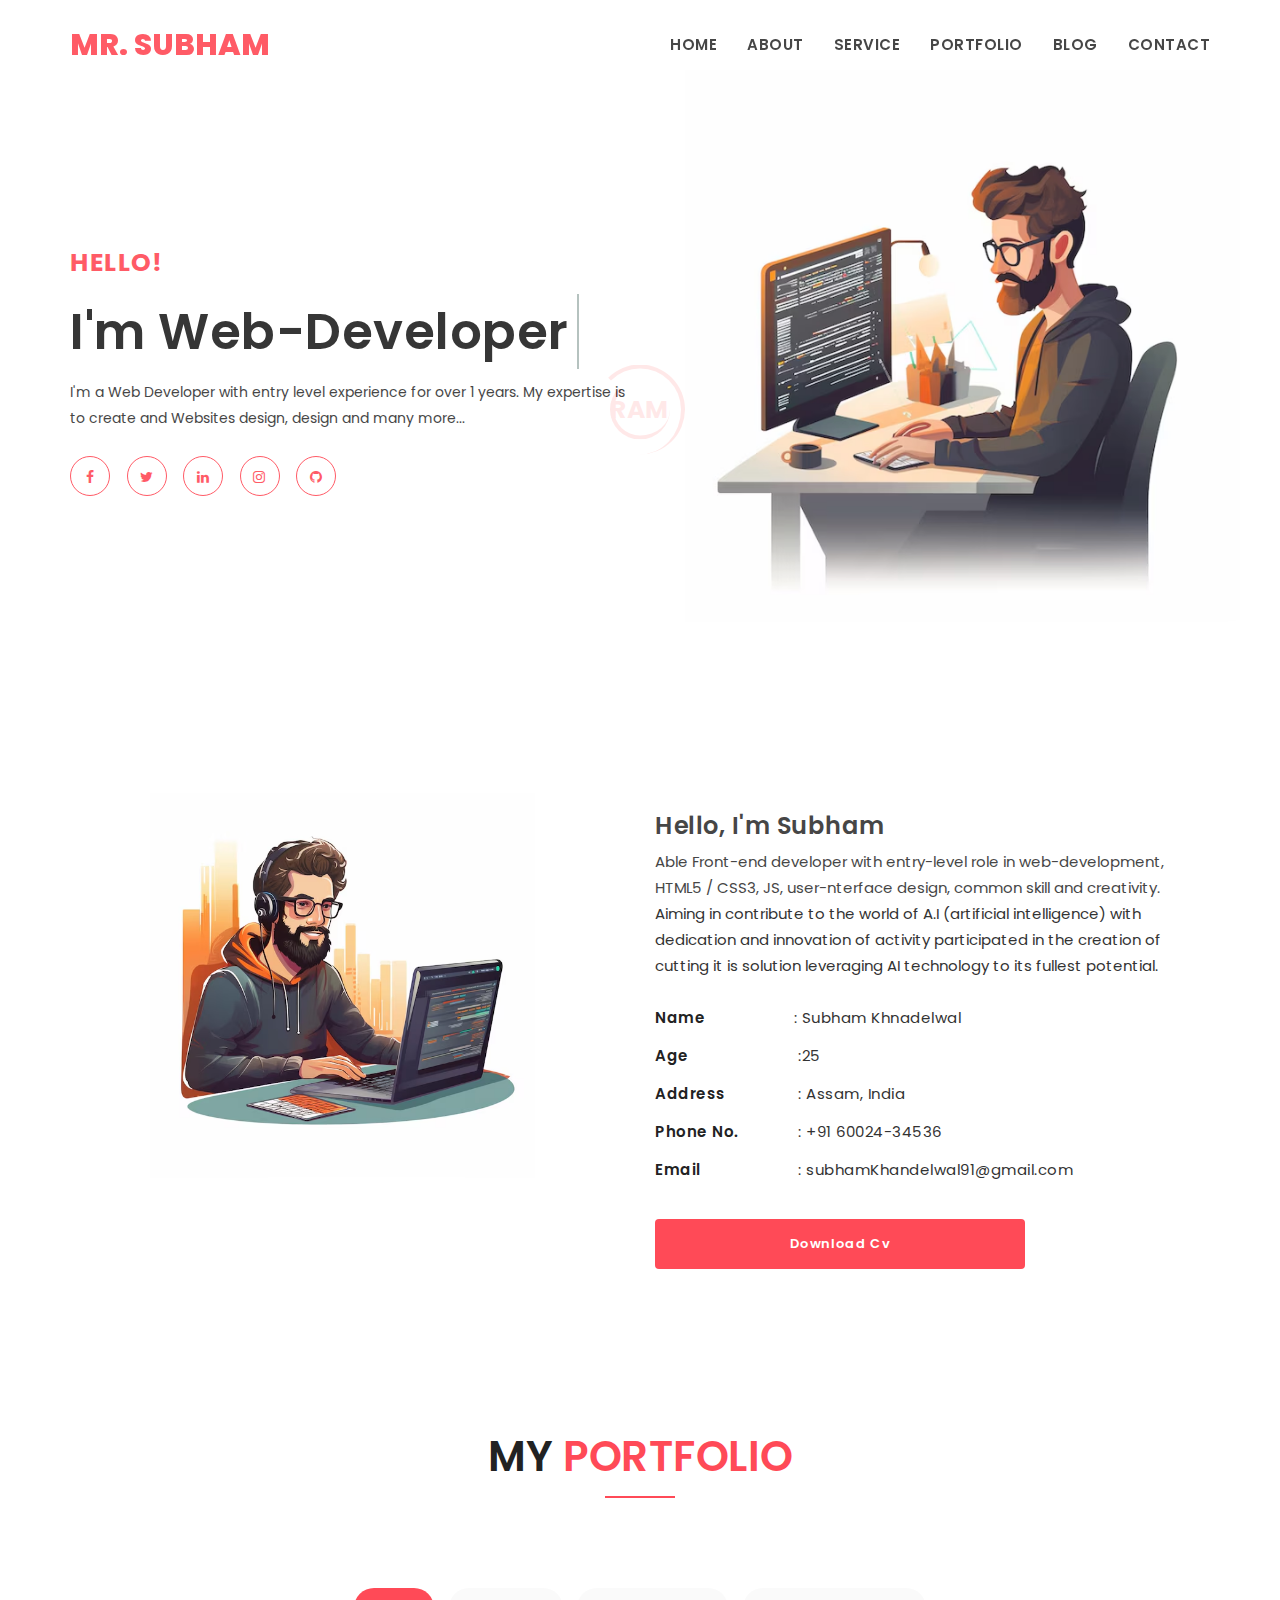
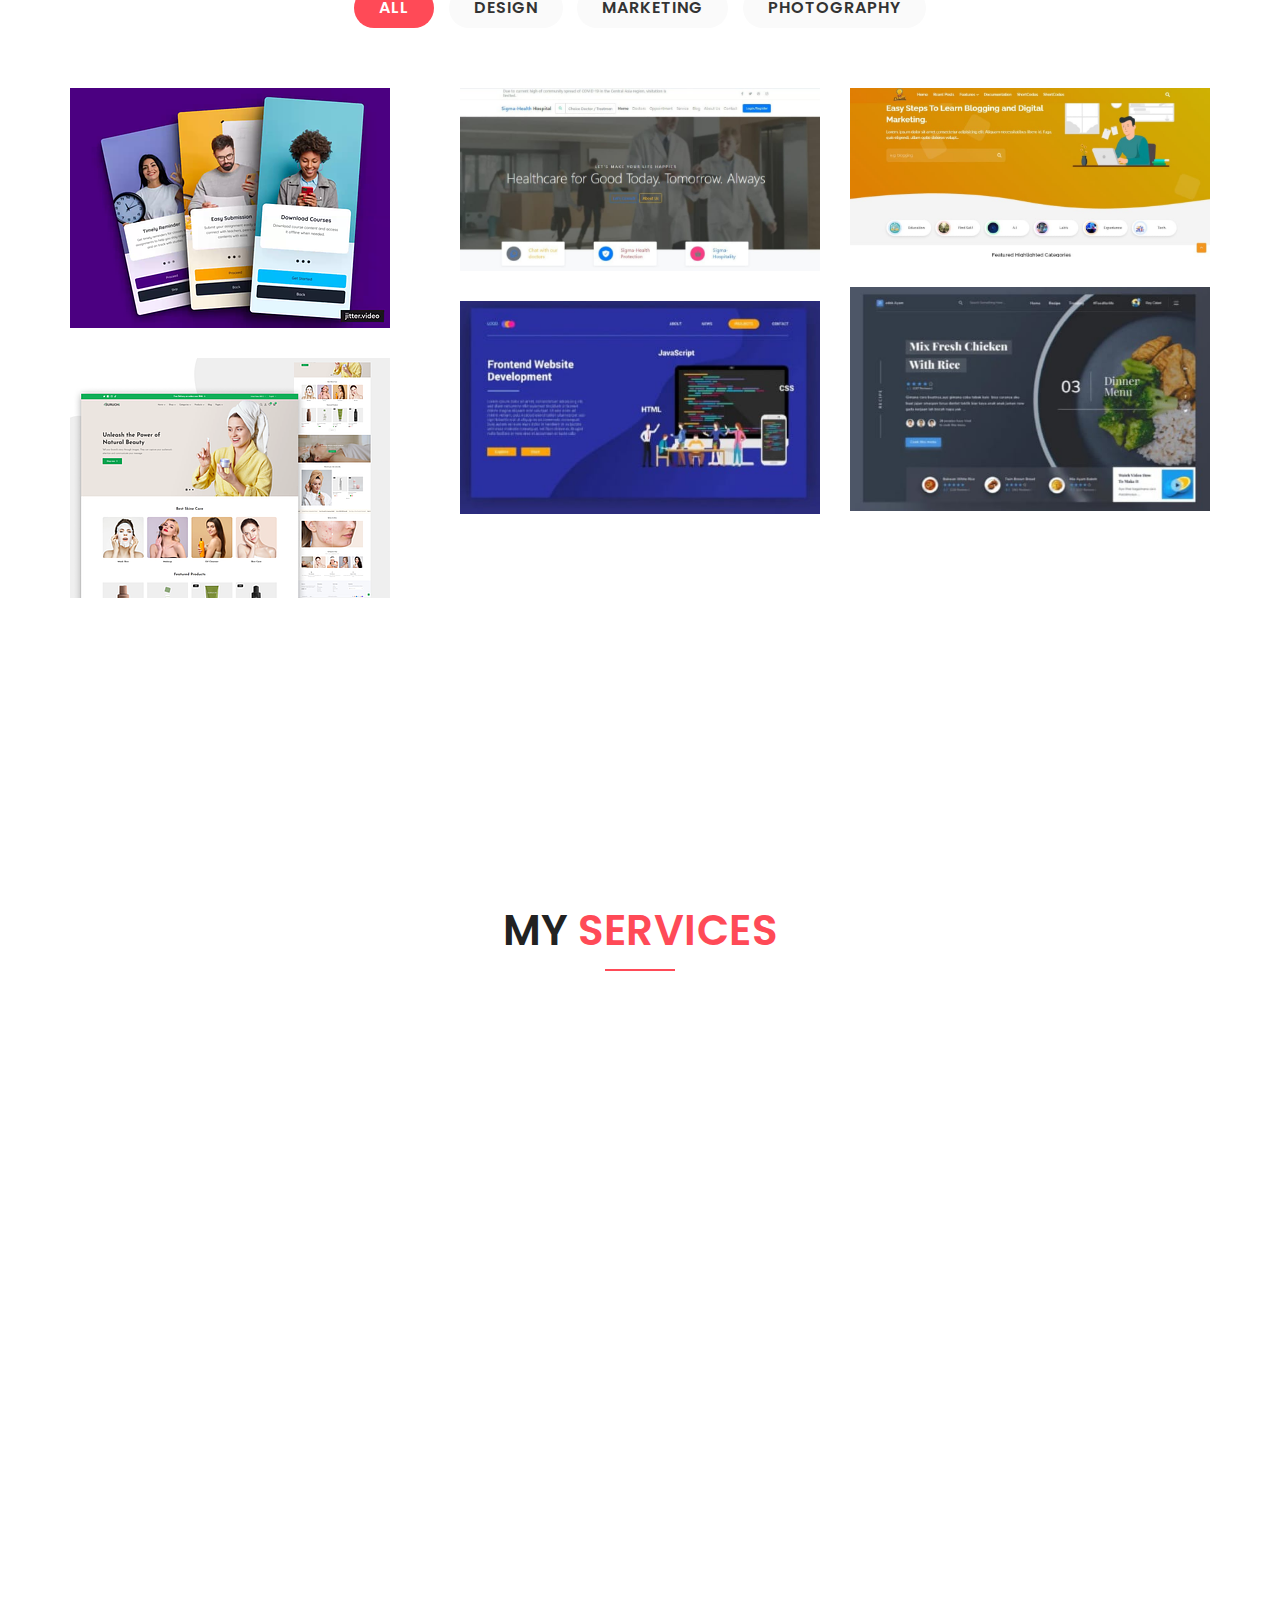
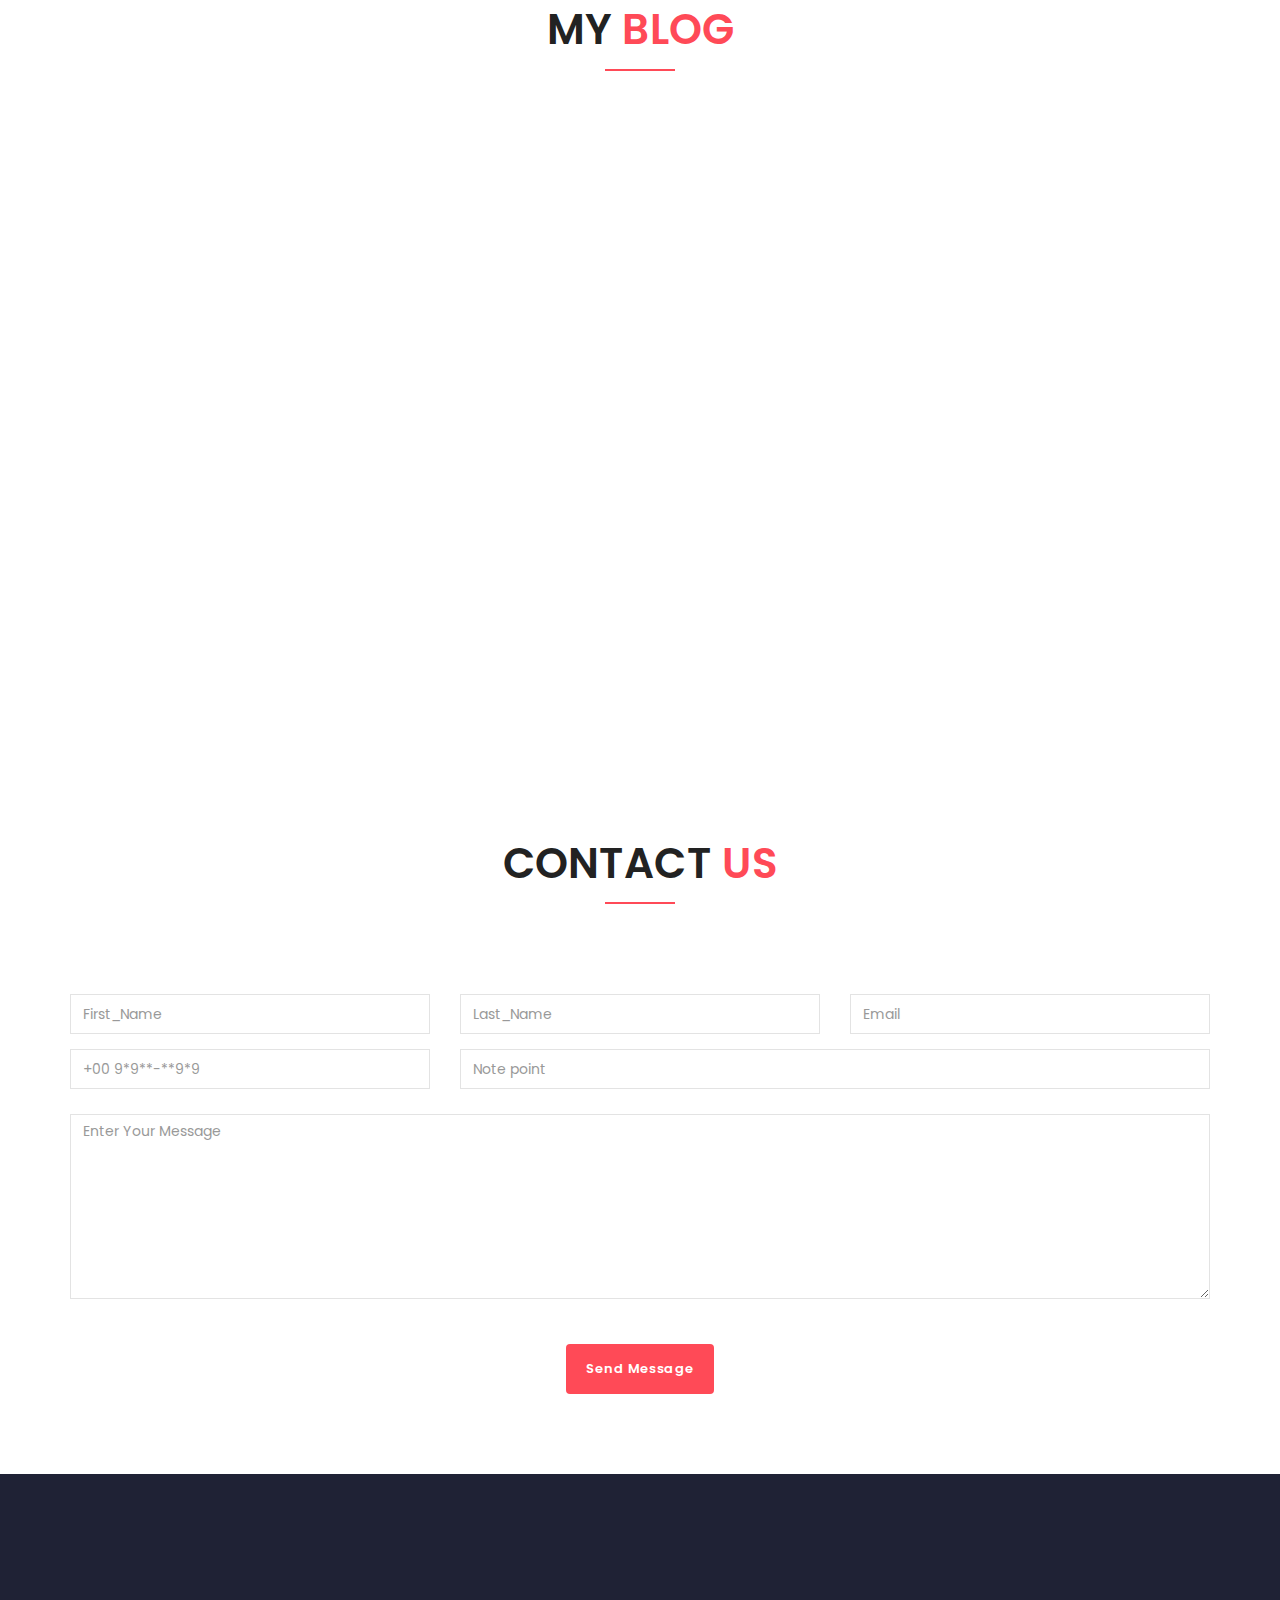
==== index.html @ bebcaac2 "Add files via upload" ====
<!doctype html>
<html lang="en-US">
	<head>
		<!-- 3mete -->
		<meta charset="UTF-8">
		<meta http-equiv="X-UA-Compatible" content="IE=edge">
		<meta name="viewport" content="width=device-width, initial-scale=1"> 
		<!-- The above 3 meta tags *must* come first in the head; any other head content must come *after* these tags -->

		<title>Subham Portfolio Source Code</title>
		<link href="https://fonts.googleapis.com/css?family=Poppins:300i,400,400i,500,600,700,800" rel="stylesheet">		
		<link href="fonts/font-awesome.min.css" rel="stylesheet"/>
		<link rel="icon" href="images/favicon.jpg"/>
		<link href="fonts/themify-icons.css" rel="stylesheet"/>
		<link href="fonts/etline.css" rel="stylesheet"/>
		<link href="css/plugins.css" rel="stylesheet"/>
		<link href="css/lightbox.min.css" rel="stylesheet"/>
		<link href="css/responsive.css" rel="stylesheet"/>
		<link href="css/style.css" rel="stylesheet"/>

		<!-- HTML5 shim and Respond.js IE8 support of HTML5 elements and media queries -->
		<!-- WARNING: Respond.js doesn't work if you view the page via file:// -->
		<!--[if lt IE 9]>
		  <script src="https://oss.maxcdn.com/html5shiv/3.7.2/html5shiv.min.js"></script>
		  <script src="https://oss.maxcdn.com/respond/1.4.2/respond.min.js"></script>
		<![endif]-->
	</head>
	<body data-spy="scroll" data-offset="80">

			<div class="preloader">
				<div class="loader">
					<div class="loader-outter"></div>
					<div class="loader-inner"></div>

					<span>RAM</span>
				</div>
			</div>

		<!-- Navigation Bar -->
			<div class="navbar navbar-default navbar-fixed-top menu-top navbar-brand">
				<!--  Container  -->
				<div class="container">
					<div class="logo">
						<a href="index.html" class="navbar-brand"><p>Mr. Subham</p></a>
						<div class="mobile-nav"></div>
					</div>
					
					<div id="navbar" class="main_menu">
						<ul class="nav navbar-nav navbar-right">
							<li><a href="#home">Home</a></li>
							<li><a href="#about">About</a></li>
							<li><a href="#service">Service</a></li>
							<li><a href="#portfolio">Portfolio</a></li>								
							<li><a href="#blog">Blog</a></li>													
							<li><a href="#contact">Contact</a></li>
						</ul>
					</div> 
				</div><!--- Close Container -->
			</div> 
		<!-- Close Navigation Bar -->			
		
		<!-- Banner Show -->
			<section id="home" class="gray_bg main_banner banner_bg">
				<div class="container">
					<div class="row">
						<div class="col-md-6 col-sm-12 col-xs-12">
							<div class="banner_content">
								<strong>Hello!</strong>
								<h1 class="cd-headline clip">
									<span class="fw_600">I'm</span>
									<span class="cd-words-wrapper">
										<b class="is-visible fw_300">Web-Developer</b>
										<b class="fw_300">Scripting & Coding</b>
										<b class="fw_300">Data-Entry Opertor</b>
									</span>
								</h1>
								<p>I'm a Web Developer with entry level experience for over 1 years. My expertise is to create and Websites design, design and many more...</p>
								<ul class="banner_social_link">					
									<li><a href="#"><i class="fa fa-facebook"></i></a></li>
									<li><a href="#"><i class="fa fa-twitter"></i></a></li>
									<li><a href="#"><i class="fa fa-linkedin"></i></a></li>		
									<li><a href="#"><i class="fa fa-instagram"></i></a></li>
									<li><a href="#"><i class="fa fa-github"></i></a></li>
								</ul>
							</div>
						</div>
						<div class="col-md-6 col-sm-12 col-xs-12">
							<div class="banner-images  wow fadeInLeft z">
								<img src="images/maniam11.avif" alt=""/><video src=""></video>
							</div>
						</div>						
					</div>
				</div>
			</section>
		<!-- Close Banner Show -->
		
		<!-- START ABOUT -->
			<section id="about" class="gray_bg section_padding">
				<div class="container">
					<div class="single_about">
						<div class="row">
							<div class="col-md-6 col-sm-6 col-xs-12">
								<div class="about_image wow fadeInLeft">
									<img src="images/maniam12.avif" alt="about-image" />
								</div>
							</div>
							
							<div class="col-md-6 col-sm-6 col-xs-12">
								<div class="about_content_area wow fadeInRight">
									<h3>Hello, I'm Subham</h3>					
									<p>Able Front-end developer with entry-level role in web-development, HTML5 / CSS3, JS, user-nterface design, common
										skill and creativity. Aiming in contribute to the world of A.I (artificial intelligence) with dedication and innovation of activity
										participated in the creation of cutting it is solution leveraging AI technology to its fullest potential.</p>
									<div class="about_details">
										<div class="row">
											<div class="col-md-12">
												<div class="ct_about">
													<span> Name </span>: Subham Khnadelwal											   
												</div>
											</div>
											
											<div class="col-md-12">
												<div class="ct_about">
												   <span> Age </span>
												   :25
												</div>
											</div>
											
											<div class="col-md-12">
												<div class="ct_about">
												   <span> Address</span>
												   : Assam, India
												</div>
											</div>
											
											<div class="col-md-12">
												<div class="ct_about">
												   <span> Phone no.</span>
												   : +91 60024-34536
												</div>
											</div>
											
											<div class="col-md-12">
												<div class="ct_about">
												   <span> Email </span>
												   : subhamKhandelwal91@gmail.com
												</div>
											</div>
										</div>
									</div>
									
									<a href="images/subham11.pdf" class="btn btn-outline-warning text-center main_btn fadeInRight col-md-8">Download Cv</a>
								</div>
							</div>
						</div>
					</div>
				</div>
			</section>
		<!-- Closed About -->
				<!-- Portfolio -->
				<section id="portfolio" class="gray_bg section_padding">
					<div class="container">	
						<div class="col-md-12 col-sm-12-col-xs-12">
							<div class="section_heading text-center">
								<h2>My <span>Portfolio</span></h2>						
								<div class="sm_border"></div>
							</div>	
						</div>
						
						<div class="row">
							<div class="work_filter text-center">
								<ul>
									<li class="active" data-filter="*">All</li>
									<li data-filter=".design">Design</li>
									<li data-filter=".marketing">Marketing</li>
									<li data-filter=".Photography">Photography</li>
								</ul>
							</div>
							
							<div class="work_content_area">
								<div class="col-md-4 col-sm-6 col-xs-12">
									<div class="item-img">
										<img src="images/image_b11.png" alt="" />
										<div class="item-img-overlay">
											<div class="overlay-info full-width">
												<h5>Gallery Item</h5>
												<p>Category</p>											
												<a href="images/image_b11.png" data-lightbox="images">
													<span class="icon"><i class="ti-arrow-right"></i></span>
												</a>
											</div>
										</div>
									</div>
								</div>
								<div class="col-md-4 col-sm-6 col-xs-12 element-item marketing">
									<div class="item-img">
										<img src="images/image_hospp12.jpeg" alt="" />
										<div class="item-img-overlay">
											<div class="overlay-info full-width">
												<h5>Gallery Item</h5>
												<p>Category</p>											
												<a href="images/image_hospp12.jpeg" data-lightbox="images">
													<span class="icon"><i class="ti-arrow-right"></i></span>
												</a>
											</div>
										</div>
									</div>
								</div>
								<div class="col-md-4 col-sm-6 col-xs-12 element-item Photography design marketing">
									<div class="item-img">
										<img src="images/image_blog13.jpeg" alt="" />
										<div class="item-img-overlay">
											<div class="overlay-info full-width">
												<h5>Gallery Item</h5>
												<p>Category</p>											
												<a href="images/image_blog13.jpeg" data-lightbox="images">
													<span class="icon"><i class="ti-arrow-right"></i></span>
												</a>
											</div>
										</div>
									</div>
								</div>
								<div class="col-md-4 col-sm-6 col-xs-12 element-item marketing Design ">
									<div class="item-img">
										<img src="images/image_desgin14.jpeg" alt="" />
										<div class="item-img-overlay">
											<div class="overlay-info full-width">
												<h5>Gallery Item</h5>
												<p>Category</p>											
												<a href="images/image_desgin14.jpeg" data-lightbox="images">
													<span class="icon"><i class="ti-arrow-right"></i></span>
												</a>
											</div>
										</div>
									</div>
								</div>
								<div class="col-md-4 col-sm-6 col-xs-12 element-item Photography">
									<div class="item-img">
										<img src="images/image_Desgin15.jpeg" alt="" />
										<div class="item-img-overlay">
											<div class="overlay-info full-width">
												<h5>Gallery Item</h5>
												<p>Category</p>											
												<a href="images/image_Desgin15.jpeg" data-lightbox="images">
													<span class="icon"><i class="ti-arrow-right"></i></span>
												</a>
											</div>
										</div>
									</div>
								</div>
								<div class="col-md-4 col-sm-6 col-xs-12 element-item design marketing">
									<div class="item-img">
										<img src="images/image_b16.png" alt="" />
										<div class="item-img-overlay">
											<div class="overlay-info full-width">
												<h5>Gallery Item</h5>
												<p>Category</p>											
												<a href="images/image_b16.png" data-lightbox="images">
													<span class="icon"><i class="ti-arrow-right"></i></span>
												</a>
											</div>
										</div>
									</div>
								</div>
							</div>						
						</div>
					</div>			
				</section>
			<!-- Closed Portfolio -->
			
		<!-- Counter -->
		<section id="counter_area" class="gray_bg">
			<div class="container">
				<div class="row text-center">
				
					<div class="col-md-3 col-sm-6 col-xs-12">
						<div class="single_counter wow fadeInLeft">							    
							<h3><span class="counter">7</span>+</h3>
							<h5>Successul Projects</h5>
						</div>
					</div> 
					
					<div class="col-md-3 col-sm-6 col-xs-12">
						<div class="single_counter wow fadeInLeft">								
							<h3><span class="counter">50</span>+</h3>
							<h5>Happy Clients</h5>
						</div>
					</div>
					
					<div class="col-md-3 col-sm-6 col-xs-12">
						<div class="single_counter wow fadeInRight">							   
							<h3><span class="counter">10</span>+</h3>
							<h5>Awards Received </h5>
						</div>
					</div> 
					
					<div class="col-md-3 col-sm-6 col-xs-12">
						<div class="single_counter wow fadeInRight">							    
							<h3><span class="counter">125</span>+</h3>
							<h5>Customer</h5>
						</div>
					</div>
				</div>
			</div>
		</section>
	<!-- Counter -->
	
	<!-- Service -->
	<section id="service" class="gray_bg section_padding">
		<div class="container">
			<div class="col-md-12 col-sm-12-col-xs-12">
				<div class="section_heading text-center">
					<h2>My <span>Services</span></h2>							
					<div class="sm_border"></div>
				</div>	
			</div>
			
			<div class="row text-center">
				<div class="col-md-4 col-sm-6 col-xs-12">
					<div class="single-service wow fadeInDown">
						<i class="fa fa-github"></i>
						<h4>Frontend Web-Development</h4>
						<P> "Consisting side of the site can be experienced by all users Interfaces and includes the applications that form the foundation of the experience,
							 such as HTML, JavaScript, and CSS."</P>
					</div>
				</div> <!-- End Col -->

				<div class="col-md-4 col-sm-6 col-xs-12">
					<div class="single-service wow fadeInDown">
						<i class="fa fa-codepen"></i>
						<h4>Data-Entry Operator</h4>
						<P>Responsibilities include collecting and entering data into databases virtually and maintaining accurate records of valuable company information.
						</P>
					</div>
				</div> <!-- End Col -->

				<div class="col-md-4 col-sm-6 col-xs-12">
					<div class="single-service wow fadeInUp">
						<i class="fa fa-file-video-o"></i>
						<h4>Logo & 3D Design</h4>
						<P>Transforming text into desgins, pattern, engaging videos with seamless transitions and captivating visuals text, bringing stories to bussiness by logo & 3D logo's.</P>
					</div>
				</div> <!-- End Col -->

			</div>
		</div>
	</section>
<!-- Close service -->

	<!-- Blog -->
		<section id="blog" class="gray_bg section_padding">
			<div class="container">
				<div class="row">
					<div class="col-md-12 col-sm-12-col-xs-12">
						<div class="section_heading text-center">
							<h2>My <span>Blog</span></h2>							
							<div class="sm_border"></div>
						</div>	
					</div>	
					
					<div class="blog_slide_area">
						<div class="col-md-4 col-sm-6 col-xs-12">
							<div class="single_blog wow fadeInLeft">
								<div class="blog-thumb">
									<div class="blog-image">
									   <a href="#"><img src="images/blog21.png" class="img-responsive" alt=""></a>
									</div>
									<div class="blog-info">
										<a href="https://devbytesbybytes.blogspot.com/2024/06/unity-in-diversity-life-in-joint-family.html"><h4>Unity in Diversity</h4></a>
										<small><span>Mr. S.Khnadelwal</span></small>
										<small><i class="fa fa-clock-o"></i>June 30, 2024</small>
										<span> Design</span>																																
										<p>"Unlocking the Secrets of Effective Web Branding: Strategies to Establish Your Digital Identity"</p>
										<a href="#" class="btn btn-outline-warning">Read More</a>
									</div>
								</div>
							</div>
						</div>
		
						<div class="col-md-4 col-sm-6 col-xs-12">
							<div class="single_blog wow fadeInUp">
								<div class="blog-thumb">
									<div class="blog-image">
									   <a href="#"><img src="images/blog22.jpg" class="img-responsive" alt=""></a>
									</div>
									<div class="blog-info">
										<a href="#"><h4>Self-Discipline</h4></a>
										<small><span>Mr. S.Khnadelwal</span></small>
										<small><i class="fa fa-clock-o"></i>July 31, 2024</small>
										<span> Design</span>																																	
										<p>"Capturing Moments: The Art and Science of Photography in virtual Storytelling"</p>
										<a href="#" class="btn blog_btn">Read More</a>
									</div>
								</div>
							</div>
						</div>
						
						<div class="col-md-4 col-sm-6 col-xs-12">
							<div class="single_blog wow fadeInRight">
								<div class="blog-thumb">
									<div class="blog-image">
									   <a href="#"><img src="images/blog23.png" class="img-responsive" alt=""></a>
									</div>
									<div class="blog-info">
										<a href="#"><h4>Make Your Website</h4></a>
										<small><span>Mr. S.Khnadelwal</span></small>
										<small><i class="fa fa-clock-o"></i>August 04, 2024</small>
										<span>| Design</span>																																
										<p>"Designing for Impact: Elevating User Experience Through Intuitive user Interfaces and Engaging Content"</p>
										<a href="#" class="btn blog_btn">Read More</a>
									</div>
								</div>
							</div>
						</div>	
					</div>
				</div>
			</div>
		</section>
	<!-- End Blog -->
	
	<!-- Contact -->
		<section id="contact" class="gray_bg section_padding">
			<div class="container">
				<div class="col-md-12 col-sm-12-col-xs-12">
					<div class="section_heading text-center">
						<h2>Contact <span>Us</span></h2>							
						<div class="sm_border"></div>
					</div>	
				</div>	
				
				<div class="row">						
					<div class="col-md-12 col-sm-12">
						<form class="form" name="enq" method="post" action="contact.php" onsubmit="return validation();">
							<div class="row">
								<div class="form-group col-md-4">
									<input type="text" name="name" class="form-control" placeholder="First_Name" required="required">
								</div>
								<div class="form-group col-md-4">
									<input type="text" name="name" class="form-control" placeholder="Last_Name" required="required">
								</div>
								<div class="form-group col-md-4">
									<input type="email" name="email" class="form-control" placeholder="Email" required="required">
								</div>
								<div class="form-group col-md-4">
									<input type="number" name="number" class="form-control" placeholder="+00 9*9**-**9*9" maxlength="+14" required="required">
								</div>
								<div class="form-group col-md-8">
									<input type="text" name="subject" class="form-control" placeholder="Note point" required="required">
								</div>
								<div class="form-group col-md-12">
									<textarea rows="6" name="message" class="form-control" placeholder="Enter Your Message" required="required"></textarea>
								</div>
								<div class="col-md-12 text-center">
									<button type="submit" value="Send message" name="submit" id="submitButton" class="btn btn-default main_btn" title="Submit Your Message!">Send Message</button>
								</div>
							</div>
						</form>
					</div>						
				</div>
			</div>
		</section>
	<!-- Closed Contact -->
	
	<!-- Footer -->
	<div class="footer">
		<div class="container">					
			<div class="copy-text text-center wow fadeInDown">
				<footer class="page-footer">
					<div class="container">
					  <div class="row px-md-3">
						<div class="col-sm-7 col-lg-3 py-3">
						  <h5>Our Care</h5>
						  <ul class="footer-menu btn-outline-success">
							<li><a href="#about">About Us</a></li>
							<li><a href="#">Career</a></li>
							<li><a href="#">Refunds & Cancellations</a></li>
							<li><a href="#">Terms & Condition</a></li>
							<li><a href="#">Privacy Policy</a></li>
							<li><a href="#">Security Policy</a></li>
							<li><a href="#">Disclaimer</a></li>
							<li><a href="#">Responsible Disclosure</a></li>
						  </ul>
						</div>
						<div class="col-sm-6 col-lg-3 py-3">
						  <h5>Discover More</h5>
						  <ul class="footer-menu">
							<li><a href="#">Discover Career</a></li>
							<li><a href="#">Build your Resume</a></li>
							<li><a href="#">Blogs</a></li>
							<li><a href="#">eLearning India</a></li>
							<li><a href="#">Free well being Check up</a></li>
						  </ul>
						</div>
						<div class="col-sm-6 col-lg-3 py-3">
							<h5>Earn Here by</h5>
							<ul class="footer-menu">
							  <li><a href="#">Refer a Friend's</a></li>
							  <li><a href="#">Affiliate Programme</a></li>
							  <li><a href="#">Upcoming Webinars</a></li>
							  <li><a href="#">Hubs</a></li>
							  <li><a href="#">Create your with me</a></li>
							</ul>
						  </div>
						<div class="col-sm-6 col-lg-3 py-3">
						  <h5>Contact</h5>
						  <p class="footer-link mt-2">999 miscellaneous Nagar, Jai-000_000,IN</p>
						  <a href="#" class="footer-link">+91_9*9*9-9*9*9</a>
						  <a href="#" class="footer-link">sigmahealthcare@temporary.in</a>
											  
						  <h5 class="mt-3">Social Media</h5>
						  <div class="footer-sosmed mt-4">
							<a href="#" target="_blank"><span class="mai-logo-facebook-f"></span></a>
							<a href="#" target="_blank"><span class="mai-logo-twitter"></span></a>
							<a href="#" target="_blank"><span class="mai-logo-google-plus-g"></span></a>
							<a href="#" target="_blank"><span class="mai-logo-instagram"></span></a>
							<a href="#" target="_blank"><span class="mai-logo-youtube"></span></a>
							<a href="#" target="_blank"><span class="mai-logo-instagram"></span></a>
							<a href="#" target="_blank"><span class="mai-logo-dribbble"></span></a>
						  </div>
				
						  <div class="mt-2">
							<h5>Subscribe to our Newsletter</h5>
							<form action="#">
							<input type="email" class="form-control" placeholder="Enter your G-mail">
							<button type="submit" class="btn btn-primary btn-sm mt-2">Submit</button>
						  </form>
						  </div>
				
						</div>
					  </div>
				
					  <hr>
					  <p id="copyright">Copyright &copy; 2022-2023 <a href="index.html" target="_blank">Connect & High</a>.  All Right & Reserved</p>
					  <p id="copyright">Website created by Mr. Subham Khandelwal and Supported from Google script code & Google Developer.site.in</p>
					</div>
				</div>											
			</div>						
		</div>	
	</footer>
	<!-- Closed Footer -->
	
	<!-- JQuery -->
	<script src="js/jquery.min.js"></script>
	<script src="js/bootstrap.min.js"></script>
	<script src="js/owl.carousel.min.js"></script>
	<script src="js/modernizr-2.8.3.min.js"></script>
	<script src="js/jquery.nav.js"></script>
	<script src="js/jquery.inview.min.js"></script>
	<script src="js/isotope.pkgd.min.js"></script>
	<script src="js/animated-headline.js"></script>		
	<script src="js/lightbox.min.js"></script>
	<script src="js/slick-nav.js"></script>
	<script src="js/form-contact.js"></script>
	<script src="js/scrolltopcontrol.js"></script>
	<script src="js/wow.min.js"></script>
	<script src="js/main.js"></script>
	
</body>
</html>
---- fonts/themify-icons.css ----
@font-face {
	font-family: 'themify';
	src:url('themify.eot?-fvbane');
	src:url('themify.eot?#iefix-fvbane') format('embedded-opentype'),
		url('themify.woff?-fvbane') format('woff'),
		url('themify.ttf?-fvbane') format('truetype'),
		url('themify.svg?-fvbane#themify') format('svg');
	font-weight: normal;
	font-style: normal;
}

[class^="ti-"], [class*=" ti-"] {
	font-family: 'themify';
	speak: none;
	font-style: normal;
	font-weight: normal;
	font-variant: normal;
	text-transform: none;
	line-height: 1;

	/* Better Font Rendering =========== */
	-webkit-font-smoothing: antialiased;
	-moz-osx-font-smoothing: grayscale;
}

.ti-wand:before {
	content: "\e600";
}
.ti-volume:before {
	content: "\e601";
}
.ti-user:before {
	content: "\e602";
}
.ti-unlock:before {
	content: "\e603";
}
.ti-unlink:before {
	content: "\e604";
}
.ti-trash:before {
	content: "\e605";
}
.ti-thought:before {
	content: "\e606";
}
.ti-target:before {
	content: "\e607";
}
.ti-tag:before {
	content: "\e608";
}
.ti-tablet:before {
	content: "\e609";
}
.ti-star:before {
	content: "\e60a";
}
.ti-spray:before {
	content: "\e60b";
}
.ti-signal:before {
	content: "\e60c";
}
.ti-shopping-cart:before {
	content: "\e60d";
}
.ti-shopping-cart-full:before {
	content: "\e60e";
}
.ti-settings:before {
	content: "\e60f";
}
.ti-search:before {
	content: "\e610";
}
.ti-zoom-in:before {
	content: "\e611";
}
.ti-zoom-out:before {
	content: "\e612";
}
.ti-cut:before {
	content: "\e613";
}
.ti-ruler:before {
	content: "\e614";
}
.ti-ruler-pencil:before {
	content: "\e615";
}
.ti-ruler-alt:before {
	content: "\e616";
}
.ti-bookmark:before {
	content: "\e617";
}
.ti-bookmark-alt:before {
	content: "\e618";
}
.ti-reload:before {
	content: "\e619";
}
.ti-plus:before {
	content: "\e61a";
}
.ti-pin:before {
	content: "\e61b";
}
.ti-pencil:before {
	content: "\e61c";
}
.ti-pencil-alt:before {
	content: "\e61d";
}
.ti-paint-roller:before {
	content: "\e61e";
}
.ti-paint-bucket:before {
	content: "\e61f";
}
.ti-na:before {
	content: "\e620";
}
.ti-mobile:before {
	content: "\e621";
}
.ti-minus:before {
	content: "\e622";
}
.ti-medall:before {
	content: "\e623";
}
.ti-medall-alt:before {
	content: "\e624";
}
.ti-marker:before {
	content: "\e625";
}
.ti-marker-alt:before {
	content: "\e626";
}
.ti-arrow-up:before {
	content: "\e627";
}
.ti-arrow-right:before {
	content: "\e628";
}
.ti-arrow-left:before {
	content: "\e629";
}
.ti-arrow-down:before {
	content: "\e62a";
}
.ti-lock:before {
	content: "\e62b";
}
.ti-location-arrow:before {
	content: "\e62c";
}
.ti-link:before {
	content: "\e62d";
}
.ti-layout:before {
	content: "\e62e";
}
.ti-layers:before {
	content: "\e62f";
}
.ti-layers-alt:before {
	content: "\e630";
}
.ti-key:before {
	content: "\e631";
}
.ti-import:before {
	content: "\e632";
}
.ti-image:before {
	content: "\e633";
}
.ti-heart:before {
	content: "\e634";
}
.ti-heart-broken:before {
	content: "\e635";
}
.ti-hand-stop:before {
	content: "\e636";
}
.ti-hand-open:before {
	content: "\e637";
}
.ti-hand-drag:before {
	content: "\e638";
}
.ti-folder:before {
	content: "\e639";
}
.ti-flag:before {
	content: "\e63a";
}
.ti-flag-alt:before {
	content: "\e63b";
}
.ti-flag-alt-2:before {
	content: "\e63c";
}
.ti-eye:before {
	content: "\e63d";
}
.ti-export:before {
	content: "\e63e";
}
.ti-exchange-vertical:before {
	content: "\e63f";
}
.ti-desktop:before {
	content: "\e640";
}
.ti-cup:before {
	content: "\e641";
}
.ti-crown:before {
	content: "\e642";
}
.ti-comments:before {
	content: "\e643";
}
.ti-comment:before {
	content: "\e644";
}
.ti-comment-alt:before {
	content: "\e645";
}
.ti-close:before {
	content: "\e646";
}
.ti-clip:before {
	content: "\e647";
}
.ti-angle-up:before {
	content: "\e648";
}
.ti-angle-right:before {
	content: "\e649";
}
.ti-angle-left:before {
	content: "\e64a";
}
.ti-angle-down:before {
	content: "\e64b";
}
.ti-check:before {
	content: "\e64c";
}
.ti-check-box:before {
	content: "\e64d";
}
.ti-camera:before {
	content: "\e64e";
}
.ti-announcement:before {
	content: "\e64f";
}
.ti-brush:before {
	content: "\e650";
}
.ti-briefcase:before {
	content: "\e651";
}
.ti-bolt:before {
	content: "\e652";
}
.ti-bolt-alt:before {
	content: "\e653";
}
.ti-blackboard:before {
	content: "\e654";
}
.ti-bag:before {
	content: "\e655";
}
.ti-move:before {
	content: "\e656";
}
.ti-arrows-vertical:before {
	content: "\e657";
}
.ti-arrows-horizontal:before {
	content: "\e658";
}
.ti-fullscreen:before {
	content: "\e659";
}
.ti-arrow-top-right:before {
	content: "\e65a";
}
.ti-arrow-top-left:before {
	content: "\e65b";
}
.ti-arrow-circle-up:before {
	content: "\e65c";
}
.ti-arrow-circle-right:before {
	content: "\e65d";
}
.ti-arrow-circle-left:before {
	content: "\e65e";
}
.ti-arrow-circle-down:before {
	content: "\e65f";
}
.ti-angle-double-up:before {
	content: "\e660";
}
.ti-angle-double-right:before {
	content: "\e661";
}
.ti-angle-double-left:before {
	content: "\e662";
}
.ti-angle-double-down:before {
	content: "\e663";
}
.ti-zip:before {
	content: "\e664";
}
.ti-world:before {
	content: "\e665";
}
.ti-wheelchair:before {
	content: "\e666";
}
.ti-view-list:before {
	content: "\e667";
}
.ti-view-list-alt:before {
	content: "\e668";
}
.ti-view-grid:before {
	content: "\e669";
}
.ti-uppercase:before {
	content: "\e66a";
}
.ti-upload:before {
	content: "\e66b";
}
.ti-underline:before {
	content: "\e66c";
}
.ti-truck:before {
	content: "\e66d";
}
.ti-timer:before {
	content: "\e66e";
}
.ti-ticket:before {
	content: "\e66f";
}
.ti-thumb-up:before {
	content: "\e670";
}
.ti-thumb-down:before {
	content: "\e671";
}
.ti-text:before {
	content: "\e672";
}
.ti-stats-up:before {
	content: "\e673";
}
.ti-stats-down:before {
	content: "\e674";
}
.ti-split-v:before {
	content: "\e675";
}
.ti-split-h:before {
	content: "\e676";
}
.ti-smallcap:before {
	content: "\e677";
}
.ti-shine:before {
	content: "\e678";
}
.ti-shift-right:before {
	content: "\e679";
}
.ti-shift-left:before {
	content: "\e67a";
}
.ti-shield:before {
	content: "\e67b";
}
.ti-notepad:before {
	content: "\e67c";
}
.ti-server:before {
	content: "\e67d";
}
.ti-quote-right:before {
	content: "\e67e";
}
.ti-quote-left:before {
	content: "\e67f";
}
.ti-pulse:before {
	content: "\e680";
}
.ti-printer:before {
	content: "\e681";
}
.ti-power-off:before {
	content: "\e682";
}
.ti-plug:before {
	content: "\e683";
}
.ti-pie-chart:before {
	content: "\e684";
}
.ti-paragraph:before {
	content: "\e685";
}
.ti-panel:before {
	content: "\e686";
}
.ti-package:before {
	content: "\e687";
}
.ti-music:before {
	content: "\e688";
}
.ti-music-alt:before {
	content: "\e689";
}
.ti-mouse:before {
	content: "\e68a";
}
.ti-mouse-alt:before {
	content: "\e68b";
}
.ti-money:before {
	content: "\e68c";
}
.ti-microphone:before {
	content: "\e68d";
}
.ti-menu:before {
	content: "\e68e";
}
.ti-menu-alt:before {
	content: "\e68f";
}
.ti-map:before {
	content: "\e690";
}
.ti-map-alt:before {
	content: "\e691";
}
.ti-loop:before {
	content: "\e692";
}
.ti-location-pin:before {
	content: "\e693";
}
.ti-list:before {
	content: "\e694";
}
.ti-light-bulb:before {
	content: "\e695";
}
.ti-Italic:before {
	content: "\e696";
}
.ti-info:before {
	content: "\e697";
}
.ti-infinite:before {
	content: "\e698";
}
.ti-id-badge:before {
	content: "\e699";
}
.ti-hummer:before {
	content: "\e69a";
}
.ti-home:before {
	content: "\e69b";
}
.ti-help:before {
	content: "\e69c";
}
.ti-headphone:before {
	content: "\e69d";
}
.ti-harddrives:before {
	content: "\e69e";
}
.ti-harddrive:before {
	content: "\e69f";
}
.ti-gift:before {
	content: "\e6a0";
}
.ti-game:before {
	content: "\e6a1";
}
.ti-filter:before {
	content: "\e6a2";
}
.ti-files:before {
	content: "\e6a3";
}
.ti-file:before {
	content: "\e6a4";
}
.ti-eraser:before {
	content: "\e6a5";
}
.ti-envelope:before {
	content: "\e6a6";
}
.ti-download:before {
	content: "\e6a7";
}
.ti-direction:before {
	content: "\e6a8";
}
.ti-direction-alt:before {
	content: "\e6a9";
}
.ti-dashboard:before {
	content: "\e6aa";
}
.ti-control-stop:before {
	content: "\e6ab";
}
.ti-control-shuffle:before {
	content: "\e6ac";
}
.ti-control-play:before {
	content: "\e6ad";
}
.ti-control-pause:before {
	content: "\e6ae";
}
.ti-control-forward:before {
	content: "\e6af";
}
.ti-control-backward:before {
	content: "\e6b0";
}
.ti-cloud:before {
	content: "\e6b1";
}
.ti-cloud-up:before {
	content: "\e6b2";
}
.ti-cloud-down:before {
	content: "\e6b3";
}
.ti-clipboard:before {
	content: "\e6b4";
}
.ti-car:before {
	content: "\e6b5";
}
.ti-calendar:before {
	content: "\e6b6";
}
.ti-book:before {
	content: "\e6b7";
}
.ti-bell:before {
	content: "\e6b8";
}
.ti-basketball:before {
	content: "\e6b9";
}
.ti-bar-chart:before {
	content: "\e6ba";
}
.ti-bar-chart-alt:before {
	content: "\e6bb";
}
.ti-back-right:before {
	content: "\e6bc";
}
.ti-back-left:before {
	content: "\e6bd";
}
.ti-arrows-corner:before {
	content: "\e6be";
}
.ti-archive:before {
	content: "\e6bf";
}
.ti-anchor:before {
	content: "\e6c0";
}
.ti-align-right:before {
	content: "\e6c1";
}
.ti-align-left:before {
	content: "\e6c2";
}
.ti-align-justify:before {
	content: "\e6c3";
}
.ti-align-center:before {
	content: "\e6c4";
}
.ti-alert:before {
	content: "\e6c5";
}
.ti-alarm-clock:before {
	content: "\e6c6";
}
.ti-agenda:before {
	content: "\e6c7";
}
.ti-write:before {
	content: "\e6c8";
}
.ti-window:before {
	content: "\e6c9";
}
.ti-widgetized:before {
	content: "\e6ca";
}
.ti-widget:before {
	content: "\e6cb";
}
.ti-widget-alt:before {
	content: "\e6cc";
}
.ti-wallet:before {
	content: "\e6cd";
}
.ti-video-clapper:before {
	content: "\e6ce";
}
.ti-video-camera:before {
	content: "\e6cf";
}
.ti-vector:before {
	content: "\e6d0";
}
.ti-themify-logo:before {
	content: "\e6d1";
}
.ti-themify-favicon:before {
	content: "\e6d2";
}
.ti-themify-favicon-alt:before {
	content: "\e6d3";
}
.ti-support:before {
	content: "\e6d4";
}
.ti-stamp:before {
	content: "\e6d5";
}
.ti-split-v-alt:before {
	content: "\e6d6";
}
.ti-slice:before {
	content: "\e6d7";
}
.ti-shortcode:before {
	content: "\e6d8";
}
.ti-shift-right-alt:before {
	content: "\e6d9";
}
.ti-shift-left-alt:before {
	content: "\e6da";
}
.ti-ruler-alt-2:before {
	content: "\e6db";
}
.ti-receipt:before {
	content: "\e6dc";
}
.ti-pin2:before {
	content: "\e6dd";
}
.ti-pin-alt:before {
	content: "\e6de";
}
.ti-pencil-alt2:before {
	content: "\e6df";
}
.ti-palette:before {
	content: "\e6e0";
}
.ti-more:before {
	content: "\e6e1";
}
.ti-more-alt:before {
	content: "\e6e2";
}
.ti-microphone-alt:before {
	content: "\e6e3";
}
.ti-magnet:before {
	content: "\e6e4";
}
.ti-line-double:before {
	content: "\e6e5";
}
.ti-line-dotted:before {
	content: "\e6e6";
}
.ti-line-dashed:before {
	content: "\e6e7";
}
.ti-layout-width-full:before {
	content: "\e6e8";
}
.ti-layout-width-default:before {
	content: "\e6e9";
}
.ti-layout-width-default-alt:before {
	content: "\e6ea";
}
.ti-layout-tab:before {
	content: "\e6eb";
}
.ti-layout-tab-window:before {
	content: "\e6ec";
}
.ti-layout-tab-v:before {
	content: "\e6ed";
}
.ti-layout-tab-min:before {
	content: "\e6ee";
}
.ti-layout-slider:before {
	content: "\e6ef";
}
.ti-layout-slider-alt:before {
	content: "\e6f0";
}
.ti-layout-sidebar-right:before {
	content: "\e6f1";
}
.ti-layout-sidebar-none:before {
	content: "\e6f2";
}
.ti-layout-sidebar-left:before {
	content: "\e6f3";
}
.ti-layout-placeholder:before {
	content: "\e6f4";
}
.ti-layout-menu:before {
	content: "\e6f5";
}
.ti-layout-menu-v:before {
	content: "\e6f6";
}
.ti-layout-menu-separated:before {
	content: "\e6f7";
}
.ti-layout-menu-full:before {
	content: "\e6f8";
}
.ti-layout-media-right-alt:before {
	content: "\e6f9";
}
.ti-layout-media-right:before {
	content: "\e6fa";
}
.ti-layout-media-overlay:before {
	content: "\e6fb";
}
.ti-layout-media-overlay-alt:before {
	content: "\e6fc";
}
.ti-layout-media-overlay-alt-2:before {
	content: "\e6fd";
}
.ti-layout-media-left-alt:before {
	content: "\e6fe";
}
.ti-layout-media-left:before {
	content: "\e6ff";
}
.ti-layout-media-center-alt:before {
	content: "\e700";
}
.ti-layout-media-center:before {
	content: "\e701";
}
.ti-layout-list-thumb:before {
	content: "\e702";
}
.ti-layout-list-thumb-alt:before {
	content: "\e703";
}
.ti-layout-list-post:before {
	content: "\e704";
}
.ti-layout-list-large-image:before {
	content: "\e705";
}
.ti-layout-line-solid:before {
	content: "\e706";
}
.ti-layout-grid4:before {
	content: "\e707";
}
.ti-layout-grid3:before {
	content: "\e708";
}
.ti-layout-grid2:before {
	content: "\e709";
}
.ti-layout-grid2-thumb:before {
	content: "\e70a";
}
.ti-layout-cta-right:before {
	content: "\e70b";
}
.ti-layout-cta-left:before {
	content: "\e70c";
}
.ti-layout-cta-center:before {
	content: "\e70d";
}
.ti-layout-cta-btn-right:before {
	content: "\e70e";
}
.ti-layout-cta-btn-left:before {
	content: "\e70f";
}
.ti-layout-column4:before {
	content: "\e710";
}
.ti-layout-column3:before {
	content: "\e711";
}
.ti-layout-column2:before {
	content: "\e712";
}
.ti-layout-accordion-separated:before {
	content: "\e713";
}
.ti-layout-accordion-merged:before {
	content: "\e714";
}
.ti-layout-accordion-list:before {
	content: "\e715";
}
.ti-ink-pen:before {
	content: "\e716";
}
.ti-info-alt:before {
	content: "\e717";
}
.ti-help-alt:before {
	content: "\e718";
}
.ti-headphone-alt:before {
	content: "\e719";
}
.ti-hand-point-up:before {
	content: "\e71a";
}
.ti-hand-point-right:before {
	content: "\e71b";
}
.ti-hand-point-left:before {
	content: "\e71c";
}
.ti-hand-point-down:before {
	content: "\e71d";
}
.ti-gallery:before {
	content: "\e71e";
}
.ti-face-smile:before {
	content: "\e71f";
}
.ti-face-sad:before {
	content: "\e720";
}
.ti-credit-card:before {
	content: "\e721";
}
.ti-control-skip-forward:before {
	content: "\e722";
}
.ti-control-skip-backward:before {
	content: "\e723";
}
.ti-control-record:before {
	content: "\e724";
}
.ti-control-eject:before {
	content: "\e725";
}
.ti-comments-smiley:before {
	content: "\e726";
}
.ti-brush-alt:before {
	content: "\e727";
}
.ti-youtube:before {
	content: "\e728";
}
.ti-vimeo:before {
	content: "\e729";
}
.ti-twitter:before {
	content: "\e72a";
}
.ti-time:before {
	content: "\e72b";
}
.ti-tumblr:before {
	content: "\e72c";
}
.ti-skype:before {
	content: "\e72d";
}
.ti-share:before {
	content: "\e72e";
}
.ti-share-alt:before {
	content: "\e72f";
}
.ti-rocket:before {
	content: "\e730";
}
.ti-pinterest:before {
	content: "\e731";
}
.ti-new-window:before {
	content: "\e732";
}
.ti-microsoft:before {
	content: "\e733";
}
.ti-list-ol:before {
	content: "\e734";
}
.ti-linkedin:before {
	content: "\e735";
}
.ti-layout-sidebar-2:before {
	content: "\e736";
}
.ti-layout-grid4-alt:before {
	content: "\e737";
}
.ti-layout-grid3-alt:before {
	content: "\e738";
}
.ti-layout-grid2-alt:before {
	content: "\e739";
}
.ti-layout-column4-alt:before {
	content: "\e73a";
}
.ti-layout-column3-alt:before {
	content: "\e73b";
}
.ti-layout-column2-alt:before {
	content: "\e73c";
}
.ti-instagram:before {
	content: "\e73d";
}
.ti-google:before {
	content: "\e73e";
}
.ti-github:before {
	content: "\e73f";
}
.ti-flickr:before {
	content: "\e740";
}
.ti-facebook:before {
	content: "\e741";
}
.ti-dropbox:before {
	content: "\e742";
}
.ti-dribbble:before {
	content: "\e743";
}
.ti-apple:before {
	content: "\e744";
}
.ti-android:before {
	content: "\e745";
}
.ti-save:before {
	content: "\e746";
}
.ti-save-alt:before {
	content: "\e747";
}
.ti-yahoo:before {
	content: "\e748";
}
.ti-wordpress:before {
	content: "\e749";
}
.ti-vimeo-alt:before {
	content: "\e74a";
}
.ti-twitter-alt:before {
	content: "\e74b";
}
.ti-tumblr-alt:before {
	content: "\e74c";
}
.ti-trello:before {
	content: "\e74d";
}
.ti-stack-overflow:before {
	content: "\e74e";
}
.ti-soundcloud:before {
	content: "\e74f";
}
.ti-sharethis:before {
	content: "\e750";
}
.ti-sharethis-alt:before {
	content: "\e751";
}
.ti-reddit:before {
	content: "\e752";
}
.ti-pinterest-alt:before {
	content: "\e753";
}
.ti-microsoft-alt:before {
	content: "\e754";
}
.ti-linux:before {
	content: "\e755";
}
.ti-jsfiddle:before {
	content: "\e756";
}
.ti-joomla:before {
	content: "\e757";
}
.ti-html5:before {
	content: "\e758";
}
.ti-flickr-alt:before {
	content: "\e759";
}
.ti-email:before {
	content: "\e75a";
}
.ti-drupal:before {
	content: "\e75b";
}
.ti-dropbox-alt:before {
	content: "\e75c";
}
.ti-css3:before {
	content: "\e75d";
}
.ti-rss:before {
	content: "\e75e";
}
.ti-rss-alt:before {
	content: "\e75f";
}
---- fonts/etline.css ----
@font-face {
	font-family: 'et-line';
	src:url('et-line.eot');
	src:url('et-line.eot?#iefix') format('embedded-opentype'),
		url('et-line.woff') format('woff'),
		url('et-line.ttf') format('truetype'),
		url('et-line.svg#et-line') format('svg');
	font-weight: normal;
	font-style: normal;
}

/* Use the following CSS code if you want to use data attributes for inserting your icons */
[data-icon]:before {
	font-family: 'et-line';
	content: attr(data-icon);
	speak: none;
	font-weight: normal;
	font-variant: normal;
	text-transform: none;
	line-height: 1;
	-webkit-font-smoothing: antialiased;
	-moz-osx-font-smoothing: grayscale;
	display:inline-block;
}

/* Use the following CSS code if you want to have a class per icon */
/*
Instead of a list of all class selectors,
you can use the generic selector below, but it's slower:
[class*="icon-"] {
*/
.icon-mobile, .icon-laptop, .icon-desktop, .icon-tablet, .icon-phone, .icon-document, .icon-documents, .icon-search, .icon-clipboard, .icon-newspaper, .icon-notebook, .icon-book-open, .icon-browser, .icon-calendar, .icon-presentation, .icon-picture, .icon-pictures, .icon-video, .icon-camera, .icon-printer, .icon-toolbox, .icon-briefcase, .icon-wallet, .icon-gift, .icon-bargraph, .icon-grid, .icon-expand, .icon-focus, .icon-edit, .icon-adjustments, .icon-ribbon, .icon-hourglass, .icon-lock, .icon-megaphone, .icon-shield, .icon-trophy, .icon-flag, .icon-map, .icon-puzzle, .icon-basket, .icon-envelope, .icon-streetsign, .icon-telescope, .icon-gears, .icon-key, .icon-paperclip, .icon-attachment, .icon-pricetags, .icon-lightbulb, .icon-layers, .icon-pencil, .icon-tools, .icon-tools-2, .icon-scissors, .icon-paintbrush, .icon-magnifying-glass, .icon-circle-compass, .icon-linegraph, .icon-mic, .icon-strategy, .icon-beaker, .icon-caution, .icon-recycle, .icon-anchor, .icon-profile-male, .icon-profile-female, .icon-bike, .icon-wine, .icon-hotairballoon, .icon-globe, .icon-genius, .icon-map-pin, .icon-dial, .icon-chat, .icon-heart, .icon-cloud, .icon-upload, .icon-download, .icon-target, .icon-hazardous, .icon-piechart, .icon-speedometer, .icon-global, .icon-compass, .icon-lifesaver, .icon-clock, .icon-aperture, .icon-quote, .icon-scope, .icon-alarmclock, .icon-refresh, .icon-happy, .icon-sad, .icon-facebook, .icon-twitter, .icon-googleplus, .icon-rss, .icon-tumblr, .icon-linkedin, .icon-dribbble {
	font-family: 'et-line';
	speak: none;
	font-style: normal;
	font-weight: normal;
	font-variant: normal;
	text-transform: none;
	line-height: 1;
	-webkit-font-smoothing: antialiased;
	-moz-osx-font-smoothing: grayscale;
	display:inline-block;
}
.icon-mobile:before {
	content: "\e000";
}
.icon-laptop:before {
	content: "\e001";
}
.icon-desktop:before {
	content: "\e002";
}
.icon-tablet:before {
	content: "\e003";
}
.icon-phone:before {
	content: "\e004";
}
.icon-document:before {
	content: "\e005";
}
.icon-documents:before {
	content: "\e006";
}
.icon-search:before {
	content: "\e007";
}
.icon-clipboard:before {
	content: "\e008";
}
.icon-newspaper:before {
	content: "\e009";
}
.icon-notebook:before {
	content: "\e00a";
}
.icon-book-open:before {
	content: "\e00b";
}
.icon-browser:before {
	content: "\e00c";
}
.icon-calendar:before {
	content: "\e00d";
}
.icon-presentation:before {
	content: "\e00e";
}
.icon-picture:before {
	content: "\e00f";
}
.icon-pictures:before {
	content: "\e010";
}
.icon-video:before {
	content: "\e011";
}
.icon-camera:before {
	content: "\e012";
}
.icon-printer:before {
	content: "\e013";
}
.icon-toolbox:before {
	content: "\e014";
}
.icon-briefcase:before {
	content: "\e015";
}
.icon-wallet:before {
	content: "\e016";
}
.icon-gift:before {
	content: "\e017";
}
.icon-bargraph:before {
	content: "\e018";
}
.icon-grid:before {
	content: "\e019";
}
.icon-expand:before {
	content: "\e01a";
}
.icon-focus:before {
	content: "\e01b";
}
.icon-edit:before {
	content: "\e01c";
}
.icon-adjustments:before {
	content: "\e01d";
}
.icon-ribbon:before {
	content: "\e01e";
}
.icon-hourglass:before {
	content: "\e01f";
}
.icon-lock:before {
	content: "\e020";
}
.icon-megaphone:before {
	content: "\e021";
}
.icon-shield:before {
	content: "\e022";
}
.icon-trophy:before {
	content: "\e023";
}
.icon-flag:before {
	content: "\e024";
}
.icon-map:before {
	content: "\e025";
}
.icon-puzzle:before {
	content: "\e026";
}
.icon-basket:before {
	content: "\e027";
}
.icon-envelope:before {
	content: "\e028";
}
.icon-streetsign:before {
	content: "\e029";
}
.icon-telescope:before {
	content: "\e02a";
}
.icon-gears:before {
	content: "\e02b";
}
.icon-key:before {
	content: "\e02c";
}
.icon-paperclip:before {
	content: "\e02d";
}
.icon-attachment:before {
	content: "\e02e";
}
.icon-pricetags:before {
	content: "\e02f";
}
.icon-lightbulb:before {
	content: "\e030";
}
.icon-layers:before {
	content: "\e031";
}
.icon-pencil:before {
	content: "\e032";
}
.icon-tools:before {
	content: "\e033";
}
.icon-tools-2:before {
	content: "\e034";
}
.icon-scissors:before {
	content: "\e035";
}
.icon-paintbrush:before {
	content: "\e036";
}
.icon-magnifying-glass:before {
	content: "\e037";
}
.icon-circle-compass:before {
	content: "\e038";
}
.icon-linegraph:before {
	content: "\e039";
}
.icon-mic:before {
	content: "\e03a";
}
.icon-strategy:before {
	content: "\e03b";
}
.icon-beaker:before {
	content: "\e03c";
}
.icon-caution:before {
	content: "\e03d";
}
.icon-recycle:before {
	content: "\e03e";
}
.icon-anchor:before {
	content: "\e03f";
}
.icon-profile-male:before {
	content: "\e040";
}
.icon-profile-female:before {
	content: "\e041";
}
.icon-bike:before {
	content: "\e042";
}
.icon-wine:before {
	content: "\e043";
}
.icon-hotairballoon:before {
	content: "\e044";
}
.icon-globe:before {
	content: "\e045";
}
.icon-genius:before {
	content: "\e046";
}
.icon-map-pin:before {
	content: "\e047";
}
.icon-dial:before {
	content: "\e048";
}
.icon-chat:before {
	content: "\e049";
}
.icon-heart:before {
	content: "\e04a";
}
.icon-cloud:before {
	content: "\e04b";
}
.icon-upload:before {
	content: "\e04c";
}
.icon-download:before {
	content: "\e04d";
}
.icon-target:before {
	content: "\e04e";
}
.icon-hazardous:before {
	content: "\e04f";
}
.icon-piechart:before {
	content: "\e050";
}
.icon-speedometer:before {
	content: "\e051";
}
.icon-global:before {
	content: "\e052";
}
.icon-compass:before {
	content: "\e053";
}
.icon-lifesaver:before {
	content: "\e054";
}
.icon-clock:before {
	content: "\e055";
}
.icon-aperture:before {
	content: "\e056";
}
.icon-quote:before {
	content: "\e057";
}
.icon-scope:before {
	content: "\e058";
}
.icon-alarmclock:before {
	content: "\e059";
}
.icon-refresh:before {
	content: "\e05a";
}
.icon-happy:before {
	content: "\e05b";
}
.icon-sad:before {
	content: "\e05c";
}
.icon-facebook:before {
	content: "\e05d";
}
.icon-twitter:before {
	content: "\e05e";
}
.icon-googleplus:before {
	content: "\e05f";
}
.icon-rss:before {
	content: "\e060";
}
.icon-tumblr:before {
	content: "\e061";
}
.icon-linkedin:before {
	content: "\e062";
}
.icon-dribbble:before {
	content: "\e063";
}
---- css/plugins.css ----
/*-----------------------------------------------------------------------------------

	Author Name   : themes_state
	This is html Template
	Template Name : Pitter - One Page Personal portfolio Template
	Version: 1.0

-----------------------------------------------------------------------------------*/



/* ----------------------------------------------------------------
			[ All Css Plugins File ]
-----------------------------------------------------------------*/

/* == Bootstrap == */
@import url("plugins/bootstrap.min.css");

/* == Owl-carousel == */
@import url("plugins/owl.carousel.min.css");
@import url("plugins/owl.theme.default.min.css");

/* == Animated-headline == */
@import url("plugins/animated-headline.css");

/* == Slicknav js == */
@import url("plugins/slicknav.min.css");

/* == Normalize == */
@import url("plugins/normalize.css");

/* == Animate == */
@import url("plugins/animate.css");
---- css/responsive.css ----
@media screen and (min-width: 1200px) {
  .container {
    max-width: 1200px;
  }
}

@media only screen and (max-width:991px){
	.about_content_area p{
		font-size: 13px !important;
	}
	.banner_content{
		margin-top: 140px !important;
	}
	.banner_social_link li a{
		color: #fff !important;
		border: 1px solid #fff !important;
		width: 30px !important;
		height: 30px !important;
		line-height: 30px !important;
		border-radius: 50% !important;
		text-align: center !important;
		display: inline-block !important;
		font-size: 12px !important;
		transition: .5s !important;
	}
	.banner_social_link li a:hover{
		background: #fff !important;
		border-color: #fff !important;
		color: #ff4a57 !important;
}
	.banner-images img{
		width: 80%;
	}
	.about_image img{
		border: 5px solid #ff4a57 !important;
		width: 100%;
		margin: 20px 0px 25px 0px;
	}
	.ct_about{
		font-size: 13px !important;
	}
	.about_details span{
		font-size: 13px !important;
	}
	.single_about h4{
		font-size: 20px !important;
	}
	.rs_pb_70{
		padding-bottom: 70px !important;
	}
	.res_border_none{
		border: none !important;
	}
	.single_counter{
		margin-bottom: 50px;
	}
	.single_testimonial{
		margin-bottom: 30px !important;
	}
	.single_blog .post-content{
		margin-top: 30px;
	}
	.contact_widget_area{
		margin-left: 0 !important;
		margin-bottom: 30px;
	}
	
}

@media only screen and (max-width: 767px) { 
	.main_menu{
		display:none;
	}
	.navbar-default .navbar-nav>li>a{
		padding: 5px 0;	
		font-size: 13px !important;
	}
	.navbar-default .navbar-nav>li>a:hover,
	.navbar-default .navbar-nav>li>a:focus{
		color: #1461ff !important;		
	}
	.navbar-default .navbar-nav>.active>a, 
	.navbar-default .navbar-nav>.active>a:hover,
	.navbar-default .navbar-nav>.active>a:focus{
		color: #f21e4e !important;
		background-color: transparent;
	}
	.navbar-brand{
		padding: 10px 0;
		font-size: 15px;
	}
	.mobile-nav{
		display: block !important;
	}
	.slicknav_btn {
		background: #d82953;
		border-radius: 0px;
		margin: 0px 0 0;
	}
	.slicknav_menu {
		display: block;
		background: transparent;
	}
	.slicknav_nav {
		color: #fff;
		padding: 15px 0;
		list-style: none;
		overflow: hidden;
		position: absolute;
		top: 60px;
		width: 350px;
		left: auto;
		right: -30%;
		background: #000;
		float: right;
		box-shadow: -1px 1px 1px rgba(20, 97, 255, 0.1);
	}
	.slicknav_btn {
		text-decoration: none;
		text-shadow: none;
		border-radius: 0;
		background-color: transparent;
	}
	.slicknav_menu .slicknav_icon-bar {
		width: 28px;
		height: 3px;
		-webkit-border-radius: 0px;
		-moz-border-radius: 0px;
		border-radius: 0;
		-webkit-box-shadow: 0;
		-moz-box-shadow: 0;
		box-shadow: 0;
	}
	.navbar-default.menu-shrink .slicknav_menu .slicknav_icon-bar{
		background: #fff;
	}
	.section_heading h2{
		font-size: 28px !important;
	}
	.banner_content h1{
		font-size: 40px !important;
	}
	.banner_content p{
		font-size: 13px !important;
	}
	.banner_social_link li a{
		margin-bottom: 15px;
	}
	.border_left{
		border-left: none !important;
	}
	.owl-nav{
		display: none;
	}
	.footer{
		text-align: center;
	}
}

@media only screen and (max-width: 480px) { 
	.banner_content strong{
		font-size: 18px !important;
	}
	.banner_content h1{
		font-size: 22px !important;
	}
	.banner-images{
		margin: -50px 0px 30px 0px !important;
	}
	.about_content_area{	
		margin: 0px 0px 30px 0px !important;
	}
	.main_btn{
		color: #fff !important;
		font-size: 12px !important;
		margin-top: 20px !important;
		text-transform: uppercase !important;
		padding: 15px 10px !important;
		letter-spacing: 0.3px !important;
		font-weight: 600 !important;
		background: #ff4a57 !important;
		line-height: 8px !important;
		border: none !important;
		-webkit-transition: all 0.4s ease-in-out !important;
		transition: all 0.4s ease-in-out 0s !important;
	}
	.single-service h4{
		font-size: 18px !important;
	}
	.single-service p{
		font-size: 13px !important;
	}
	.work_filter ul li{
		text-transform: uppercase !important;
		display: inline-block !important;
		cursor: pointer !important;
		color: #fff !important;
		font-size: 13px !important;
		border-radius: 50px !important;
		padding: 0px 0px 10px 0px !important;
		letter-spacing: 0.5px !important;
		background: transparent !important;
		margin: 0px 10px 0px 0px !important;
		font-weight: 400 !important;
		transition: all .3s ease-in-out !important;
	}
	.blog-thumb h4{
		font-size: 18px !important;
	}
	.blog-thumb p{
		font-size: 13px !important;
	}
	.single_counter h3{
		font-size: 25px !important;
	}
	.single_counter h5{
		font-size: 14px !important;
	}
}
---- css/style.css ----
/***************************************
========================================

	Author Name   : Themeplaza
	This is HTML5 template
	Template Name : Masud Personal Portfolio Template
	Version: 1.0
	
****************************************
=======================================/

/* ----------------------------------------------------------------

 ==> Table Of Content

	01 Basics
	02 Buttons
	03 Header
	04 Banner
	05 About
	06 Service
	07 cta 
	08 Works
	09 Counter
	10 Resume
	11 Testimonial
	12 Blog
	13 Contact
	14 Footer
	15 Top-control
 

---------------------------------------------------------------- */


/* ----------------------------------------------------------------
    [ 01 Start Basics ]
-----------------------------------------------------------------*/
* {
  margin: 0;
  padding: 0;
  -webkit-box-sizing: border-box;
  box-sizing: border-box;
  outline: none;
  list-style: none;
  word-wrap: break-word;
}

body {
    font-family: 'Poppins', sans-serif;
    font-size: 15px;
    line-height: 26px;
    font-weight: 400;
    letter-spacing: 0.5px;
    color: #333333;
    overflow-x: hidden;
}
h1,
h2,
h3,
h4,
h5,
h6{
	color: #333333;
	font-weight: 600;
}
img{
	max-width: 100%;
	height: auto;
}
ul{
	padding: 0;
	list-style: none;
}
p {	
	font-weight: 400;
	font-family: 'Poppins', sans-serif;
    margin: 0;
    font-size: 15px;
    color: #333333;
    letter-spacing: 0;
}
a:hover{
	text-decoration: none;
	outline: none;
}
.text_white{
	color: #fff;
}
.padding_0{
	padding: 0;
}
.gray_bg{
	background: #fff;
}
.dark_bg{
	background: #1F2235;
}
/* START PRELOADER DESIGN */
.preloader {
  position: fixed;
  left: 0;
  width: 0;
  height: 100%;
  width: 100%;
  text-align: center;
  z-index: 9999999;
  background-color: transparent;
  -webkit-transition: .9s;
  transition: .9s;
}

.preloader .loader {
  -webkit-transition: 0.5s;
  transition: 0.5s;
  position: absolute;
  width: 90px;
  height: 90px;
  border-radius: 50%;
  display: inline-block;
  left: 0;
  right: 0;
  margin: 0 auto;
  top: 45%;
  -webkit-transform: translateY(-45%);
          transform: translateY(-45%);
}

.preloader .loader .loader-outter {
  position: absolute;
  border: 4px solid #ff1212;
  border-left-color: transparent;
  border-bottom: 0;
  width: 100%;
  height: 100%;
  border-radius: 50%;
  -webkit-animation: loader-outter 1s cubic-bezier(0.42, 0.61, 0.58, 0.41) infinite;
          animation: loader-outter 1s cubic-bezier(0.42, 0.61, 0.58, 0.41) infinite;
}

.preloader .loader .loader-inner {
  position: absolute;
  border: 4px solid #ff1212;
  border-radius: 50%;
  width: 60px;
  height: 60px;
  left: calc(50% - 30px);
  top: calc(50% - 30px);
  border-right: 0;
  border-top-color: transparent;
  -webkit-animation: loader-inner 1s cubic-bezier(0.42, 0.61, 0.58, 0.41) infinite;
          animation: loader-inner 1s cubic-bezier(0.42, 0.61, 0.58, 0.41) infinite;
}

.preloader .loader span {
  display: inline-block;
  position: absolute;
  left: 0;
  right: 0;
  margin: 0 auto;
  top: 50%;
  -webkit-transform: translateY(-50%);
          transform: translateY(-50%);
  color: #ff1212;
  font-size: 25px;
  font-weight: 700;
}

.preloader::before, .preloader::after {
  content: '';
  position: absolute;
  left: 0;
  top: 0;
  width: 60%;
  height: 100%;
  z-index: -1;
  background: #fff;
  -webkit-transition: .9s;
  transition: .9s;
}

.preloader::after {
  left: auto;
  right: 0;
}

.preloader.preloader-deactivate {
  visibility: hidden;
}

.preloader.preloader-deactivate::after, .preloader.preloader-deactivate::before {
  width: 0;
}

.preloader.preloader-deactivate .loader {
  opacity: 0;
  visibility: hidden;
}

@-webkit-keyframes loader-outter {
  0% {
    -webkit-transform: rotate(0deg);
            transform: rotate(0deg);
  }
  100% {
    -webkit-transform: rotate(360deg);
            transform: rotate(360deg);
  }
}

@keyframes loader-outter {
  0% {
    -webkit-transform: rotate(0deg);
            transform: rotate(0deg);
  }
  100% {
    -webkit-transform: rotate(360deg);
            transform: rotate(360deg);
  }
}

@-webkit-keyframes loader-inner {
  0% {
    -webkit-transform: rotate(0deg);
            transform: rotate(0deg);
  }
  100% {
    -webkit-transform: rotate(-360deg);
            transform: rotate(-360deg);
  }
}

@keyframes loader-inner {
  0% {
    -webkit-transform: rotate(0deg);
            transform: rotate(0deg);
  }
  100% {
    -webkit-transform: rotate(-360deg);
            transform: rotate(-360deg);
  }
}
/* END PRELOADER DESIGN */


/* ----------------------------------------------------------------
    [ 15 Start Top-control ]
-----------------------------------------------------------------*/
.topcontrol {
    background: #ff4a57 none repeat scroll 0 0;
    border-radius: 30px;
    margin-bottom: 80px;
    box-shadow: 0 1px 10px 0 rgba(0, 0, 0, 0.2);
    color: #fff;
    cursor: pointer;
    font-size: 22px;
    height: 40px;
    opacity: 1;
    filter: alpha(opacity=100);
    padding: 6px 10px;
    position: fixed;
    margin-right: 10px;
    -webkit-transition: all 0.2s ease 0s;
    transition: all 0.2s ease 0s;
    width: 40px;
    z-index: 99;
}
.topcontrol:hover {
    background: #fff;
    color: #ff4a57;
}
/* ---------------------------------------------------------------
    [ End Top-control ]
-----------------------------------------------------------------*/

/* Start Section-Padding */
.section_padding{
	padding: 80px 0;
}
/* End Section-Padding */

/* Start Section-Heading */
.section_heading{
    padding-bottom: 80px;
}
.section_heading h2 {
    font-size: 42px;
    font-weight: 600;
	text-transform: uppercase;
    color: #222;
    margin-top: 5px;
    margin-bottom: 10px;
}
.dark_bg .section_heading h2{
	color: #fff;
}
.section_heading .sm_border {
    display: block;
    height: 2px;
    width: 70px;
    margin-bottom: 15px;
    bottom: -5px;
    position: relative;
    left: 50%;
    background-color: #ff4a57;
    -webkit-transform: translate(-50%, 0);
    -ms-transform: translate(-50%, 0);
    transform: translate(-50%, 0);
}
.section_heading span{
	 font-weight: 600;
	color: #ff4a57;
}
/* End Section-Heading */

/* ----------------------------------------------------------------
    [ End Basics ]
-----------------------------------------------------------------*/


/* ----------------------------------------------------------------
    [ 02 Start Buttons ]
-----------------------------------------------------------------*/
/* Start Btn-Style */
.main_btn {
    color: #fff;
    font-size: 13px;
    margin-top: 30px;
    text-transform: capitalize;
    padding: 20px 20px;
    letter-spacing: 0.6px;
	font-weight: 600;
    background: #ff4a57;
    line-height: 10px;
	border: none;
    -webkit-transition: all 0.4s ease-in-out;
    transition: all 0.4s ease-in-out 0s;
}
.main_btn:hover {
    color: #ff4a57;
    background: #fff;
}
.blog-info .blog_btn {
    padding: 20px 30px;
}
/* ----------------------------------------------------------------
    [ End Buttons ]
-----------------------------------------------------------------*/


/* ----------------------------------------------------------------
    [ 03 Start Header ]
-----------------------------------------------------------------*/
.navbar-default {
    border: none;
    border-radius: 0;
    margin-bottom: 0;
    width: 100%;
    padding: 20px 0;
    background: #fff;
    transition: all 0.4s ease-in-out;
    -webkit-transition: all 0.4s ease-in-out;
}
.navbar-brand p{
    font-size: 30px;
    font-weight: 800;
    text-transform: uppercase;
    color: #ff4a57;
}
.navbar-default .navbar-collapse, .navbar-default .navbar-form {
  border-color: #fff;
}
.menu-top { background: rgba(0, 0, 0, 0) none repeat scroll 0 0 }
.navbar-default .navbar-nav>li>a{
    color: #333333;
    font-size: 15px;
    font-weight: 600;
    text-transform: uppercase;
	transition: all 0.3s ease-in-out;
    -webkit-transition: all 0.3s ease-in-out;
}
.navbar-default.dark_bg_menu .navbar-nav>li>a{
	color: #fff !important;
}
.navbar-default .navbar-nav>li>a:hover,
.navbar-default .navbar-nav>li>a:focus{
    color: #ff4a57;
}
.navbar-default .navbar-nav>.active>a, 
.navbar-default .navbar-nav>.active>a:hover, 
.navbar-default .navbar-nav>.active>a:focus{
    color: #333333 !important;
    background-color: transparent;
}
.navbar-default.dark_bg_menu .navbar-nav>.active>a,
.navbar-nav>.active>a:hover, .navbar-nav>.active>a:focus{
	color: #fff !important;
}
.mobile-nav{
	display:none;
}
.navbar-default.menu-shrink {
    background-color: #fff;
    box-shadow: 0 10px 15px rgba(25,25,25,0.1);
    padding: 10px 0;
    width: 100%;
    animation: fadeInDown 1s both 0.2s;
}
.navbar-default.dark_bg_menu.menu-shrink{
	background-color: #1F2235;
    box-shadow: 0 10px 15px rgba(25,25,25,0.1);
    padding: 10px 0;
    width: 100%;
    animation: fadeInDown 1s both 0.2s;
}
.navbar-default.menu-shrink .navbar-brand p{
    color: #ff4a57;
}
.navbar-default.menu-shrink li a { 
	color: #333333 !important; 
	transition: all 0.3s ease-in-out;
    -webkit-transition: all 0.3s ease-in-out;
}
.navbar-default.menu-shrink li a:hover { color: #ff4a57 !important }
.navbar-default.menu-shrink .navbar-nav>.active>a, 
.navbar-default.menu-shrink .navbar-nav>.active>a:hover,
.navbar-default.menu-shrink .navbar-nav>.active>a:focus{
    color: #ff4a57 !important;
    background-color: transparent;
}
.navbar-default .navbar-toggle { background: #fff none repeat scroll 0 0 }
.navbar-default .navbar-toggle:hover,
.navbar-default .navbar-toggle:focus { background-color: #fff }
.navbar-default .navbar-toggle .icon-bar { background-color: #ff4a57 }
/* ----------------------------------------------------------------
     [ End Header ]
-----------------------------------------------------------------*/


/* ----------------------------------------------------------------
     [ 04 Start Banner ]
-----------------------------------------------------------------*/
.main_banner{
	height: 700px;
	background-size: cover;
	background-repeat: no-repeat;
}
.banner_content{
	margin-top: 250px;
}
.banner_content strong {
	text-transform: uppercase;
    color: #ff4a57;
    font-size: 25px;
}
.banner_content h1 {
    color: #222;
    font-size: 50px;
	text-transform: capitalize;
    margin: 15px 0 10px;
}
.dark_bg .banner_content h1{
	color: #fff;
}
.banner_content h1 span .fw_600{
	font-weight: 600;
}
.banner_content h1 span .fw_300{
	font-weight: 600;
}
.banner_social_link{
	margin-top: 25px;
}
.banner_social_link li {
    display: inline-block;
    margin-right: 12px;
}
.banner_social_link li a{
	color: #ff4a57;
	border: 1px solid #ff4a57;
	width: 40px;
	height: 40px;
	line-height: 40px;
	border-radius: 50%;
	text-align: center;
	display: inline-block;
	font-size: 14px;
	transition: .5s;
}
.dark_bg .banner_social_link li a{
	color: #ff4a57;
	border: 1px solid #ff4a57;
}
.banner_social_link li a:hover{
	background: #ff4a57 ;
	border-color: #ff4a57;
	color: #fff;
}
.dark_bg .banner_social_link li a:hover{
	background: #ff4a57 ;
	border-color: #ff4a57;
	color: #fff;
}
.banner_content p{
    color: #333333;
	font-size: 14px;
    padding-bottom: 0;
    max-width: 100%;
}
.dark_bg .banner_content p{
	color: #fff;
}
.banner-images img{
	margin: 70px 0px 0px 30px;
}
/* ----------------------------------------------------------------
    [ End Banner ]
-----------------------------------------------------------------*/


/* ----------------------------------------------------------------
    [ 05 Start About ]
-----------------------------------------------------------------*/
.about_image img{
	padding: 10px 90px 0px 80px;
}
.about_content_area{
	margin: 30px 0px 0px 0px;
}
.single_about h4{
    font-size: 30px;
	text-transform: capitalize;
    font-weight: 600;
    margin: 0 0 20px;
}
.dark_bg .single_about h4{
	color: #fff;
}
.dark_bg .about_content_area p{
	color: #fff;
}
.about_details {
    margin-top: 20px;
}
.about_details li {
	color: #333;
	display: inline-block;
	margin-top: 15px;
	width: 49%;
}
.about_details span {
    color: #222;
    font-weight: 600;
    text-transform: capitalize;
    display: inline-block;
    width: 25%;
}
.dark_bg .about_details span{
	color: #fff;
}
.ct_about{
	margin: 6px 0;
}
.dark_bg .ct_about{
	color: #fff;
}
.ct_about span i{
	margin-right: 5px;
}
.single_about a i{
	margin-right: 20px;
	padding-right: 20px;
	border-right: 1px solid #ddd;
}

/* ----------------------------------------------------------------
    [ End About ]
-----------------------------------------------------------------*/


/* ----------------------------------------------------------------
    [ 06 Start Service ]
-----------------------------------------------------------------*/
.single-service{
	border: 1px solid #e3e3e3;
    padding: 40px 30px;
	background: transparent;
    margin-bottom: 30px;
    transition: all 0.4s ease;
}
.single-service:hover{
	transform: translate(0, -10px);
}
.single-service i {
	width: 50px;
    height: 50px;
	line-height: 50px;
	border: 1px solid #ff4a57;
	text-align: center;
	transition: all 0.4s ease;
    font-size: 25px;
    display: inline-block;
    color: #ff4a57;
}
.single-service:hover i{
	background: #ff4a57;
	color: #fff;
	border: 1px solid #ff4a57;
}
.single-service h4{
    font-size: 20px;
    margin-top: 30px;
    text-transform: uppercase;
    color: #222;
    font-weight: 500;
	transition: all 0.4s ease;
}
.dark_bg .single-service h4{
	color: #fff;
}
.single-service p{
	transition: all 0.4s ease;
	margin-top: 15px;
}
.dark_bg .single-service p{
	color: #fff;
}
/* ----------------------------------------------------------------
    [ End Service ]
-----------------------------------------------------------------*/

/* ----------------------------------------------------------------
    [ 08 Start Works ]
-----------------------------------------------------------------*/
.work_filter ul{
	padding-bottom: 30px;
    list-style: none;
}
.work_filter ul li{
	font-weight: 600;
	text-transform: uppercase;
	display: inline-block;
	cursor: pointer;
	font-size: 16px;
	border-radius: 50px;
	padding: 7px 25px;
	letter-spacing: 1px;
	background: #fafafa;
    margin: 0 5px 20px;
    transition: all .3s ease-in-out;
}
.work_filter ul li:hover{
	background: #fff;
    color: #ff4a57;
}
.work_filter .active{
	color: #fff;
	background: #ff4a57;
	border-color: #ff4a57;
}
.work_content_area .item-img{
	position: relative;
	margin-bottom: 30px;
	-webkit-transition: all .4s;
	transition: all .4s;
}
.work_content_area .item-img:hover{
	-webkit-box-shadow: -10px 10px 30px rgba(0, 0, 0, 0.1);
	box-shadow: -10px 10px 30px rgba(0, 0, 0, 0.1);
}
.work_content_area .item-img:hover .item-img-overlay {
	visibility: visible;
	opacity: 1;
}
.overlay-info{
	margin-top: 50px;
}
.work_content_area .item-img-overlay{
	position: absolute;
	width: 100%;
	height: 100%;
	top: 0;
	padding: 30px;
	background: #ff4a57;
	opacity: 0;
	visibility: hidden;
	transition: 2s;
}
.work_content_area .item-img-overlay .icon{
	position: absolute;
	right: 160px;
	bottom: 70px;
	width: 40px;
	height: 40px;
	line-height: 40px;
	border-radius: 50%;
	border: 1px solid #fff;
	text-align: center;
	font-size: 20px;
	color: #fff;
}
.work_content_area .item-img-overlay h5{
	color: #fff;
	font-weight: 600;
	font-size: 20px;
	text-align: center;
	text-transform: capitalize;
	margin-top: 5px;
	transition: 2s;
}
.work_content_area:hover .item-img-overlay h5{
	animation: fadeInDown 1000ms ease-in-out;
}
.work_content_area .item-img-overlay p {
	color: #fff;
	font-weight: 500;
	font-size: 14px;
	text-align: center;
	transition: 2s;
	margin: 10px 10px 10px 10px;
}
.work_content_area:hover .item-img-overlay p{
	animation: fadeInDown 1300ms ease-in-out;
}
.work_content_area:hover a{
	animation: fadeInDown 700ms ease-in-out;
}
/* ----------------------------------------------------------------
    [ End Works ]
-----------------------------------------------------------------*/


/* ----------------------------------------------------------------
    [ 09 Start Counter ]
-----------------------------------------------------------------*/
.single_counter{
	background: #fafafa;
	box-shadow: 0 1px 30px rgba(255, 255, 255, 0.2);
	padding: 5px 10px 30px 0px;
}
.dark_bg .single_counter{
	background: #1F2235;
	box-shadow: 0 1px 30px rgba(255, 255, 255, 0.2);
}
.single_counter h3{
	color: #ff4a57;
	font-size: 30px;
}
.single_counter span{
	font-size: 30px;
	font-weight: 600;
}
.single_counter h5 {
    font-size: 16px;
    color: #333333;
    font-weight: 600;
    margin-bottom: 0;
}
.dark_bg .single_counter h5{
	color: #fff;
}
/* ----------------------------------------------------------------
    [ End Counter ]
-----------------------------------------------------------------*/


/* ----------------------------------------------------------------
    [ 12 Start Blog ]
-----------------------------------------------------------------*/
.single_blog{
	margin-bottom: 30px;
}
.blog-thumb{
	background: transparent;
	-webkit-box-shadow: 0 1px 30px rgba(0, 0, 0, 0.1);
	-moz-box-shadow: 0 1px 30px rgba(0, 0, 0, 0.1);
	box-shadow: 0 1px 30px rgba(0, 0, 0, 0.1);
	border-radius: 3px;
	text-align: left;
	margin-bottom: 30px;
}
.blog-thumb small{
	color: #ff4a57;
	font-weight: 500;
	display: block;
}
.blog-thumb small .fa{
	margin-right: 5px;
}
.blog-thumb small,
.blog-thumb small + span{
	display: inline-block;
	vertical-align: middle;
	margin: 0px 0px 10px 0px;
}
.blog-thumb small + span{
	color: #fff;
	font-size: 10px;
	font-weight: 600;
	text-transform: capitalize;
}
.blog-thumb h4 {
	color: #222;
	text-transform: capitalize;
    font-size: 24px;
    margin-bottom: 15px;
    transition: all 0.3s ease;
    -webkit-transition: all 0.3s ease;
}
.dark_bg .blog-thumb h4{
	color: #fff;
}
.single_blog:hover .blog-thumb h4{
	color: #ff4a57;
}
.dark_bg .blog-thumb p{
	color: #fff;
}
#blog-detail h2 {
	padding: 25px 0 10px 0;
}
.blog-info {
	box-shadow: 0 1px 30px rgba(255, 255, 255, 0.2);
	padding: 15px 30px;
}
.blog-info .blog_btn{
	color: #222;
    font-size: 14px;
    margin-top: 10px;
    text-transform: capitalize;
	background: transparent;
	border: none;
	font-weight: 500;
    transition: all 0.4s ease-in-out 0s;
	padding: 10px 0px;
}
.dark_bg .blog-info .blog_btn{
	color: #fff;
}
.blog-info .blog_btn:hover{
	color: #ff4a57;
}
/* ----------------------------------------------------------------
    [ End Blog ]
-----------------------------------------------------------------*/



/* ----------------------------------------------------------------
    [ 13 Start Contact ]
-----------------------------------------------------------------*/
.form .form-group input{
	background: transparent;
	border-color: #e3e3e3;
    height: 40px;
    border-radius: 0;
	box-shadow: none;
}
.form .form-group input:focus{
	border-color: #ff4a57;
}
.dark_bg .form .form-group input:focus{
	border-color: #ff4a57;
	color: #fff;
}
.form .form-group textarea{
	background: transparent;
	border-color: #e3e3e3;
	margin-top: 10px;
	padding-bottom: 5%;
    border-radius: 0;
	box-shadow: none;
}
.form .form-group textarea:focus{
	border-color: #ff4a57;
}
.dark_bg .form .form-group textarea:focus{
	border-color: #ff4a57;
	color: #fff;
}
/* ----------------------------------------------------------------
    [ End Contact ]
-----------------------------------------------------------------*/


/* ----------------------------------------------------------------
    [ 14 Start Footer ]
-----------------------------------------------------------------*/
.footer {
    padding: 30px 0 20px;
    background: #1F2235;
}
.copy-text p{
	color: #fff;
}
/* ----------------------------------------------------------------
    [ End Footer ]
-----------------------------------------------------------------*/
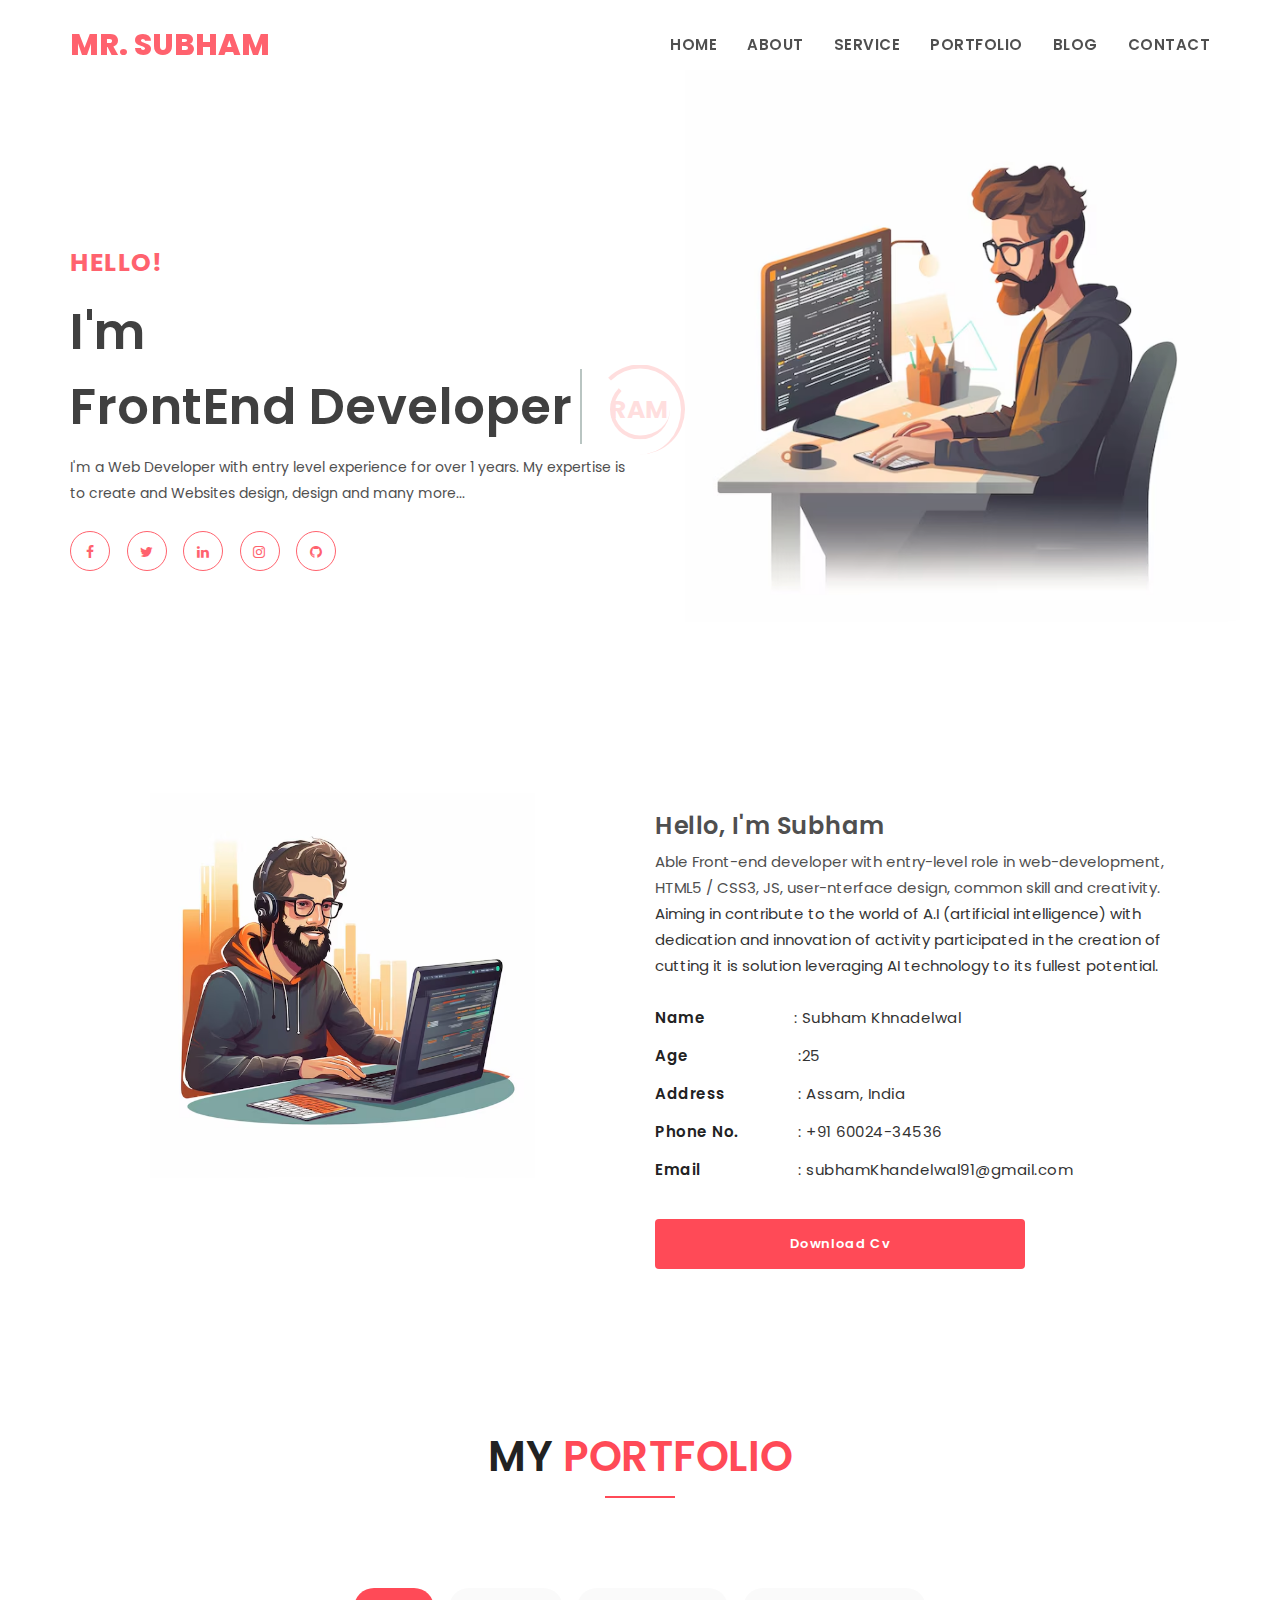
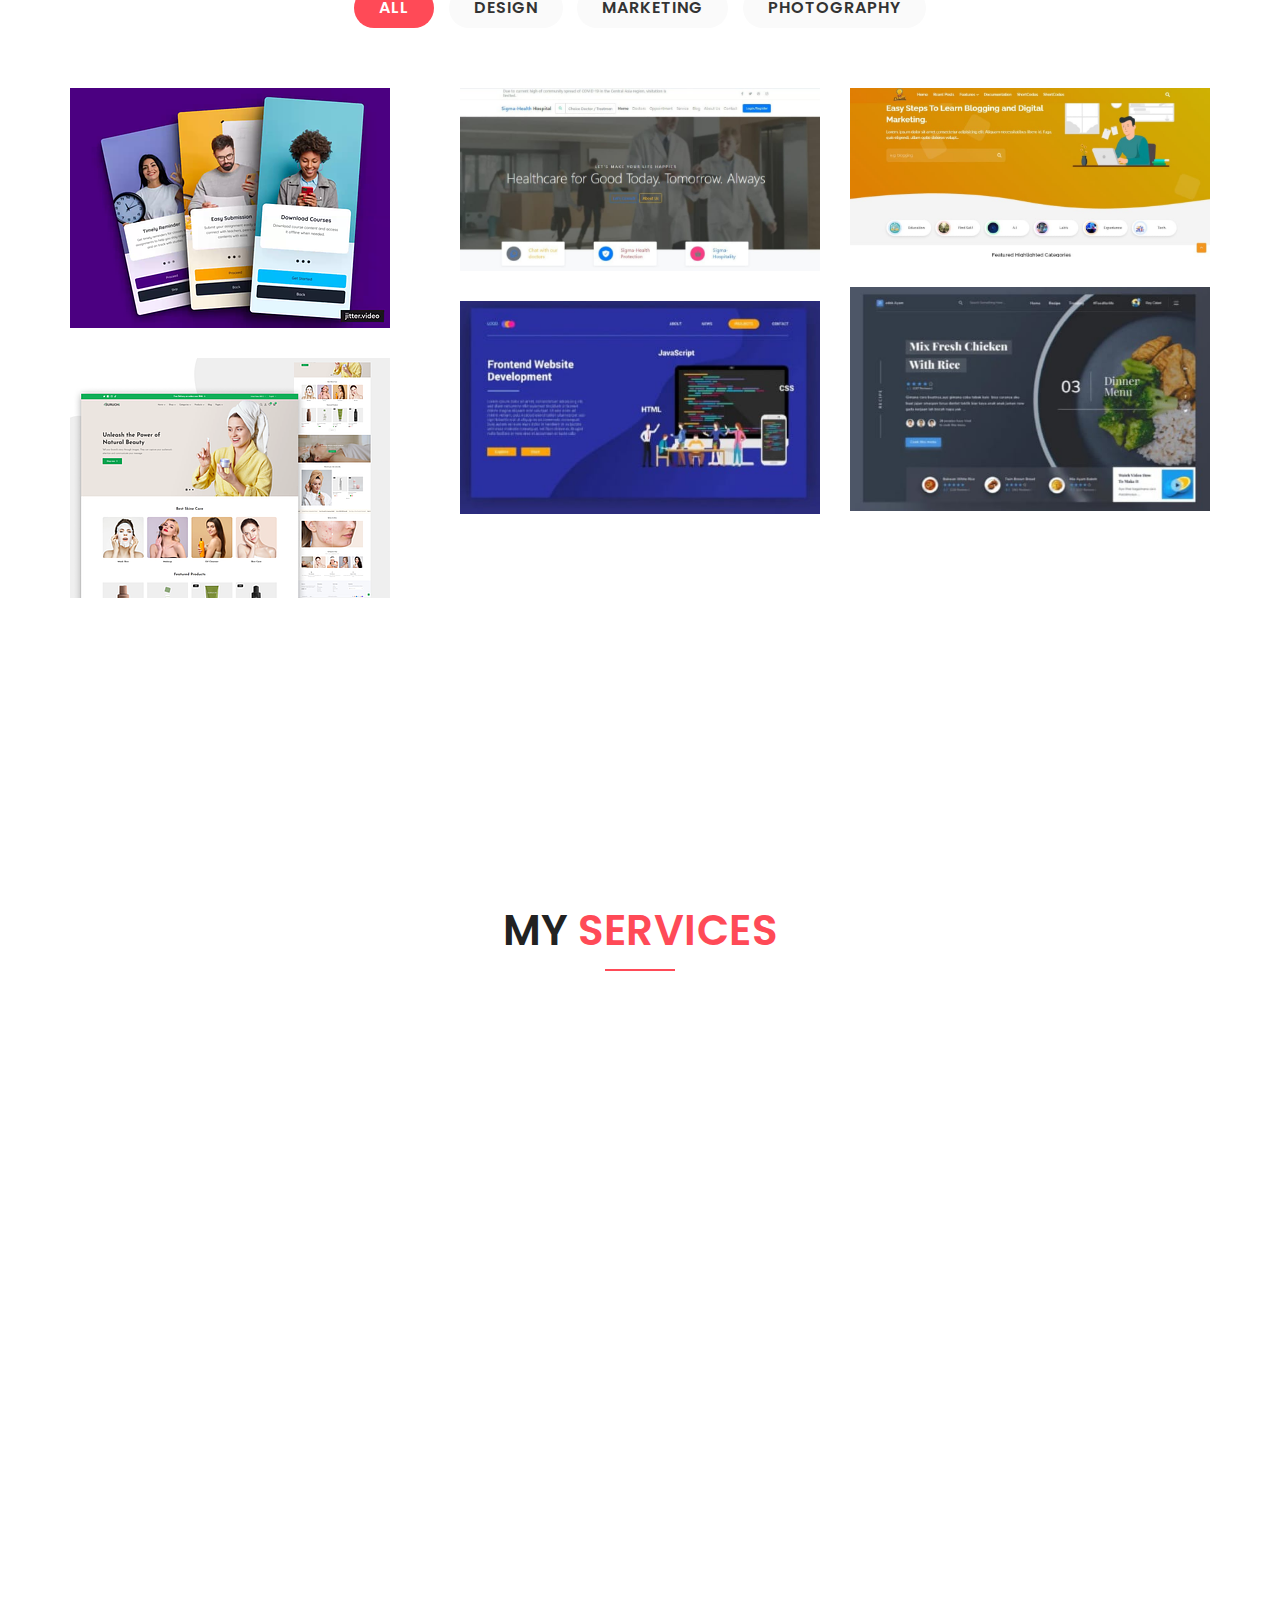
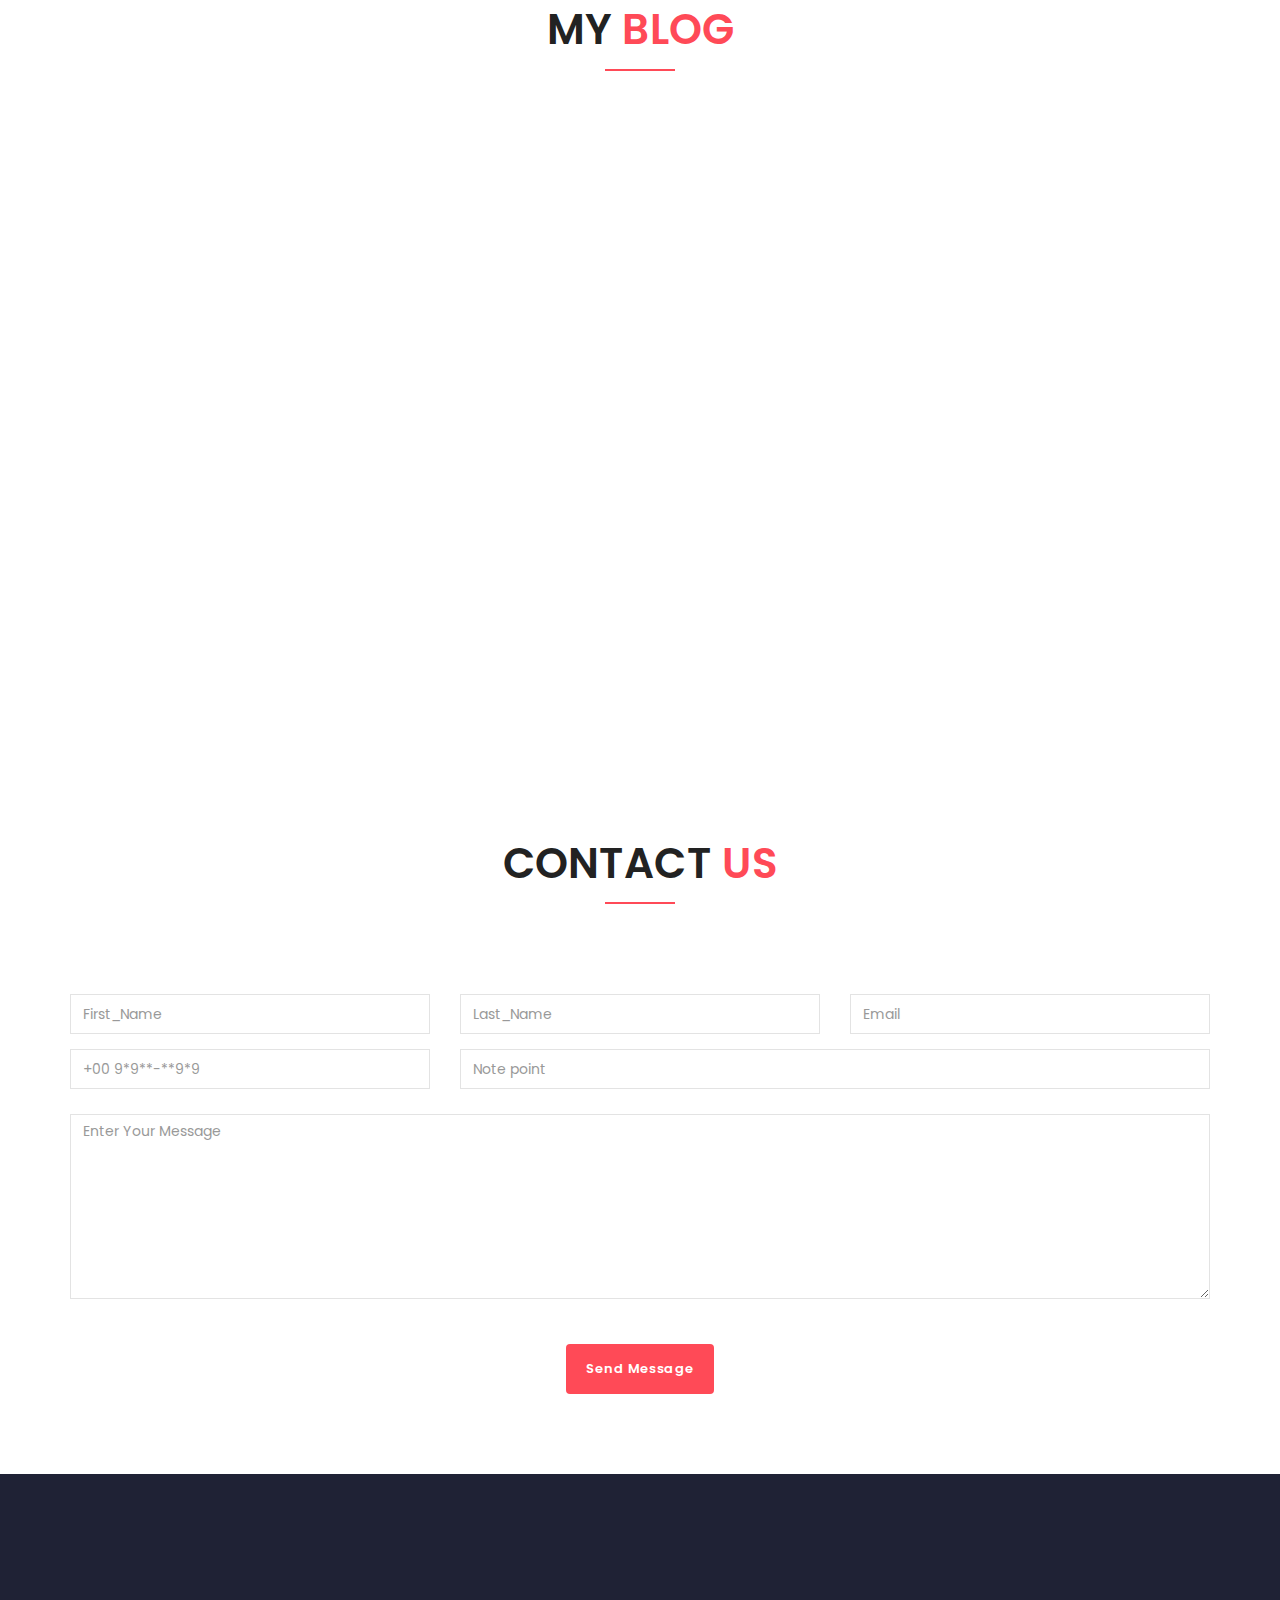
==== commit 8c0c4bbc: "Update index.html" ====
--- a/index.html
+++ b/index.html
@@ -69,7 +69,7 @@
 								<h1 class="cd-headline clip">
 									<span class="fw_600">I'm</span>
 									<span class="cd-words-wrapper">
-										<b class="is-visible fw_300">Web-Developer</b>
+										<b class="is-visible fw_300">FrontEnd Developer</b>
 										<b class="fw_300">Scripting & Coding</b>
 										<b class="fw_300">Data-Entry Opertor</b>
 									</span>
@@ -505,7 +505,7 @@
 						  <h5>Contact</h5>
 						  <p class="footer-link mt-2">999 miscellaneous Nagar, Jai-000_000,IN</p>
 						  <a href="#" class="footer-link">+91_9*9*9-9*9*9</a>
-						  <a href="#" class="footer-link">sigmahealthcare@temporary.in</a>
+						  <a href="#" class="footer-link">Subhself@template.in</a>
 											  
 						  <h5 class="mt-3">Social Media</h5>
 						  <div class="footer-sosmed mt-4">
@@ -531,7 +531,7 @@
 				
 					  <hr>
 					  <p id="copyright">Copyright &copy; 2022-2023 <a href="index.html" target="_blank">Connect & High</a>.  All Right & Reserved</p>
-					  <p id="copyright">Website created by Mr. Subham Khandelwal and Supported from Google script code & Google Developer.site.in</p>
+					  <p id="copyright">Website created by Mr. Subham </p>
 					</div>
 				</div>											
 			</div>						
@@ -556,4 +556,4 @@
 	<script src="js/main.js"></script>
 	
 </body>
-</html>		+</html>		
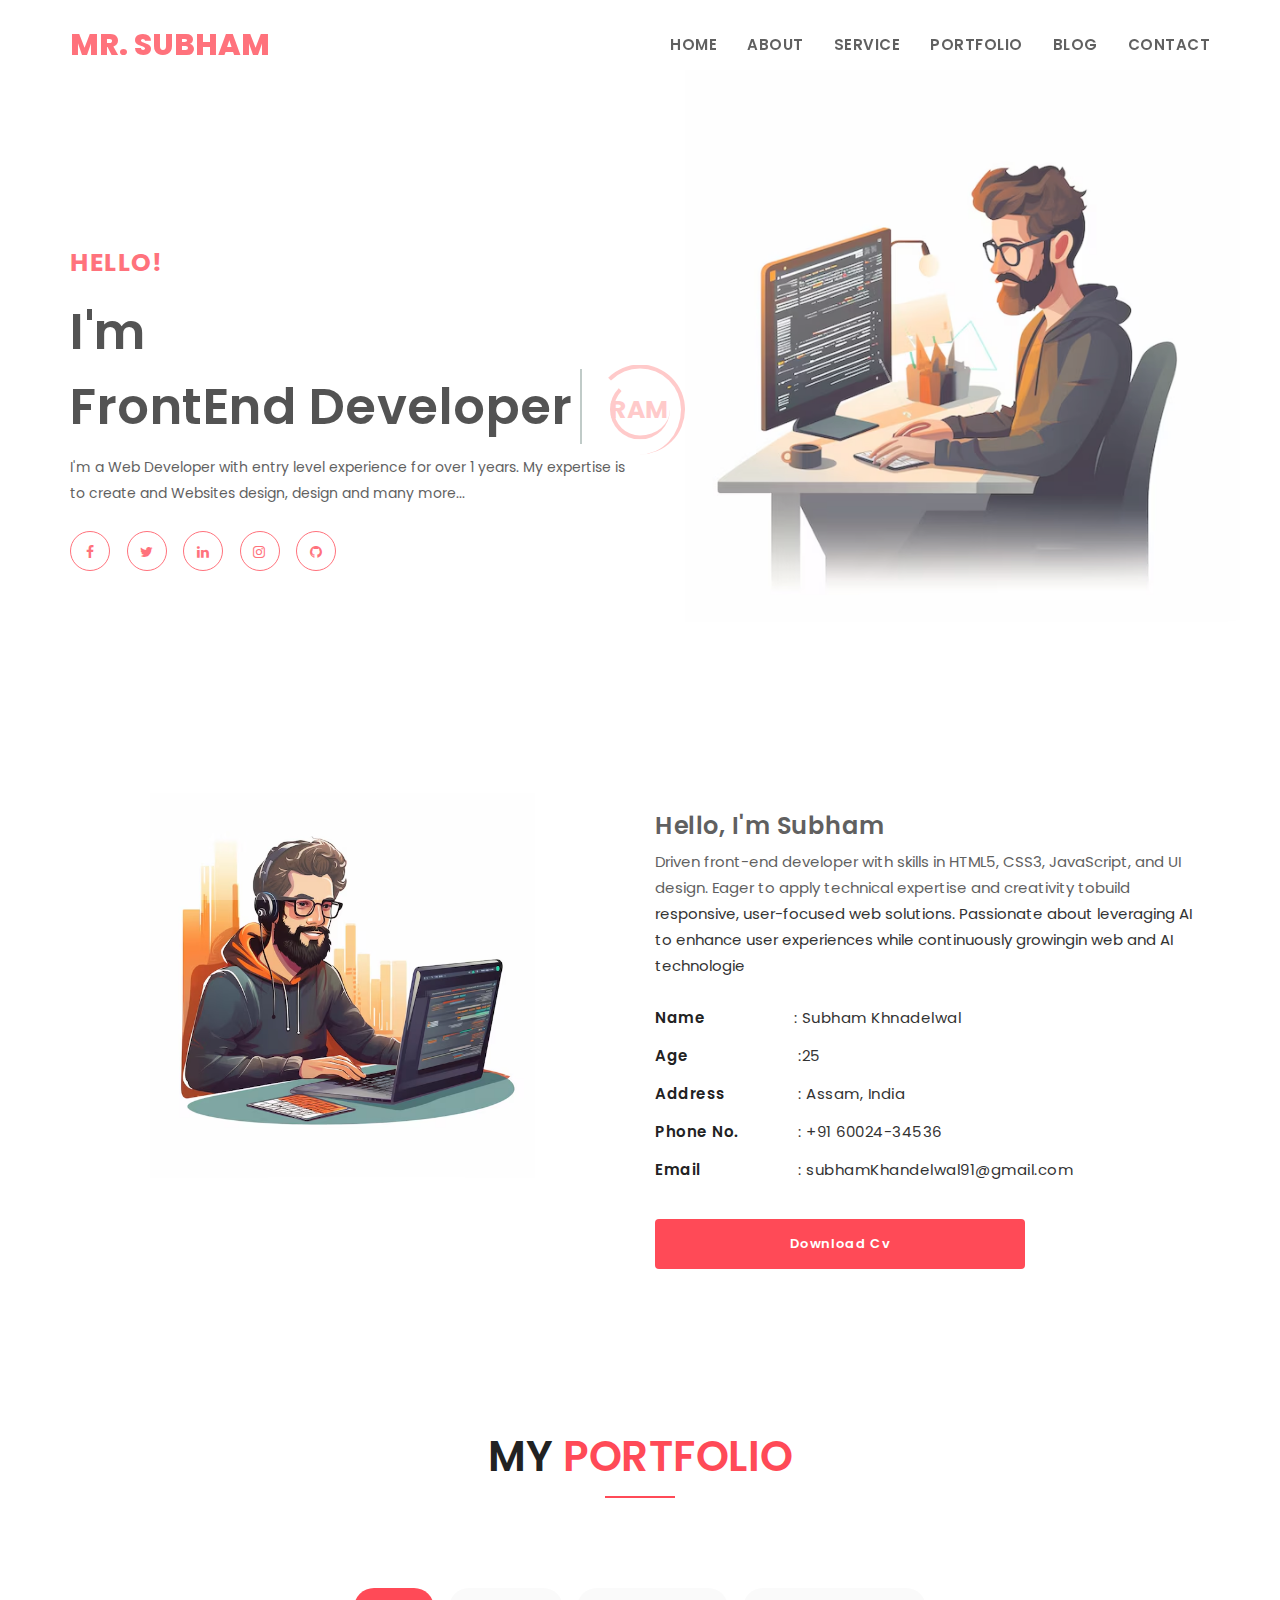
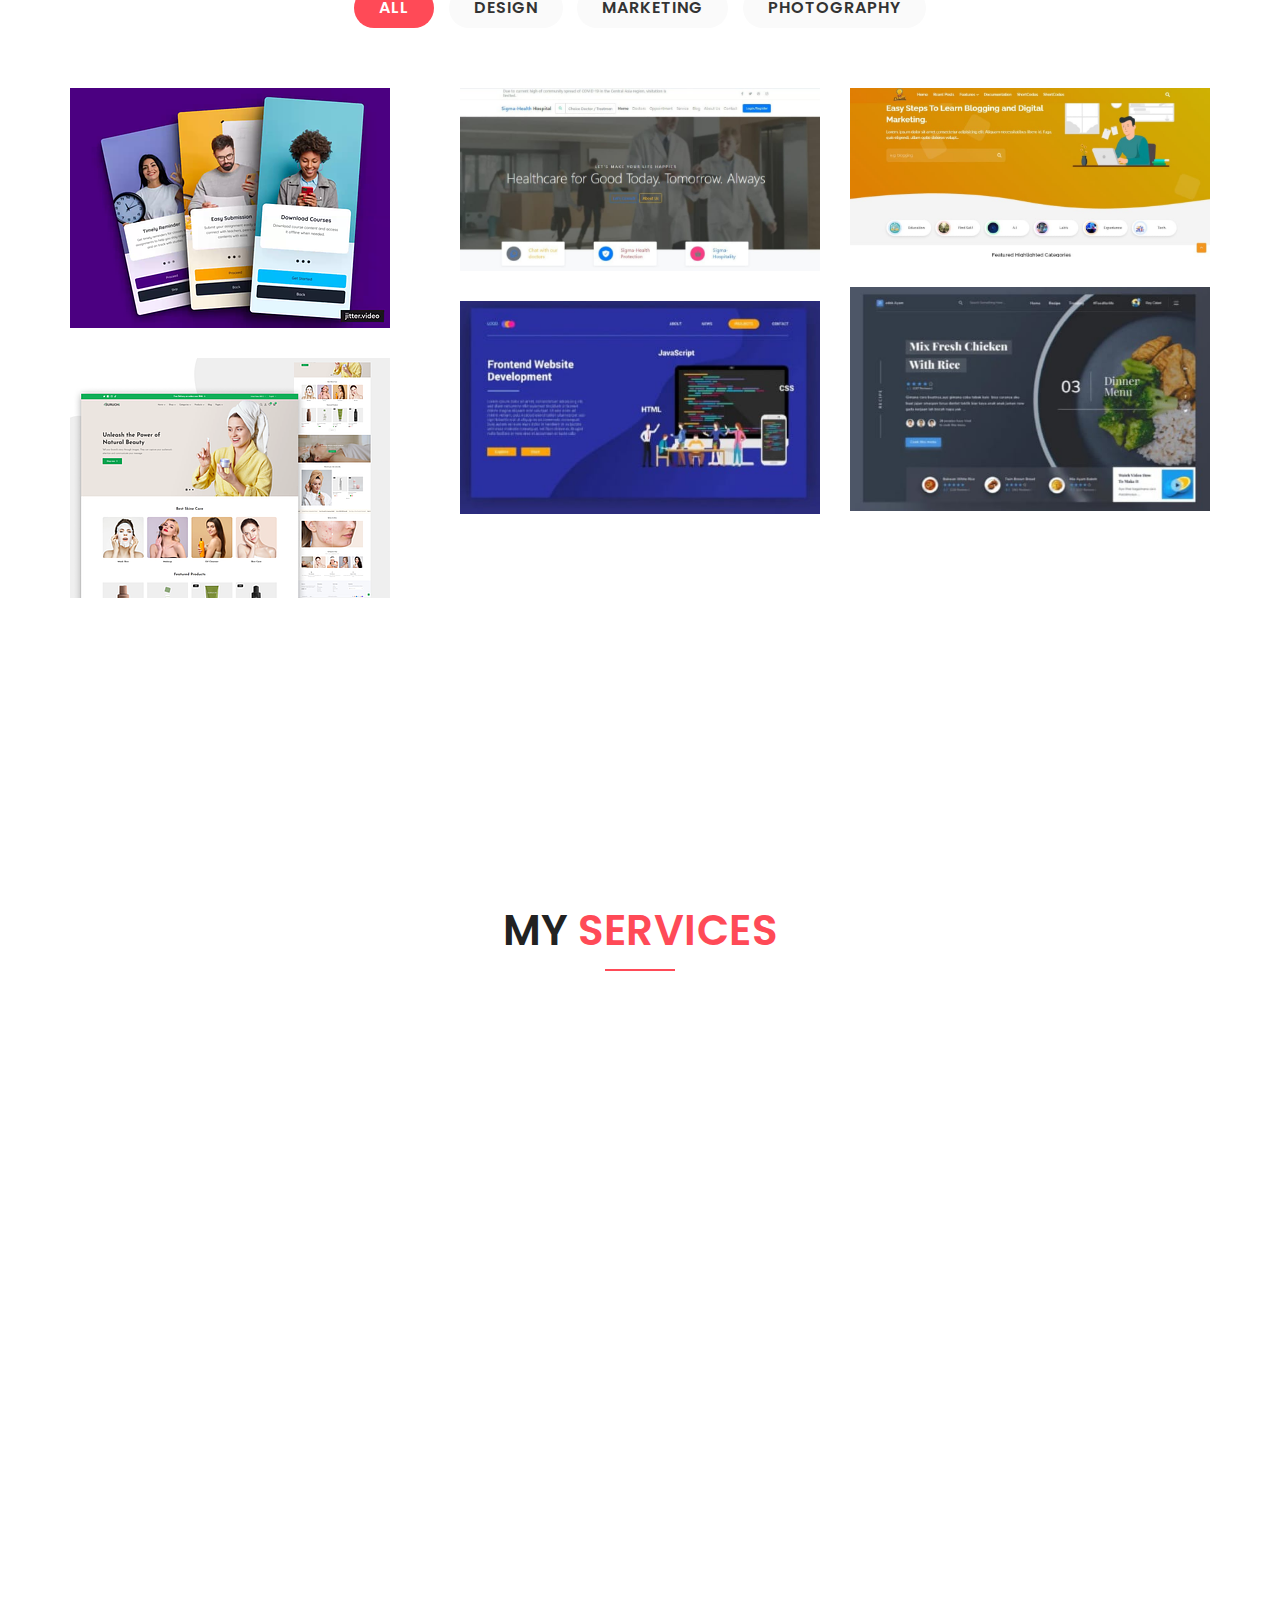
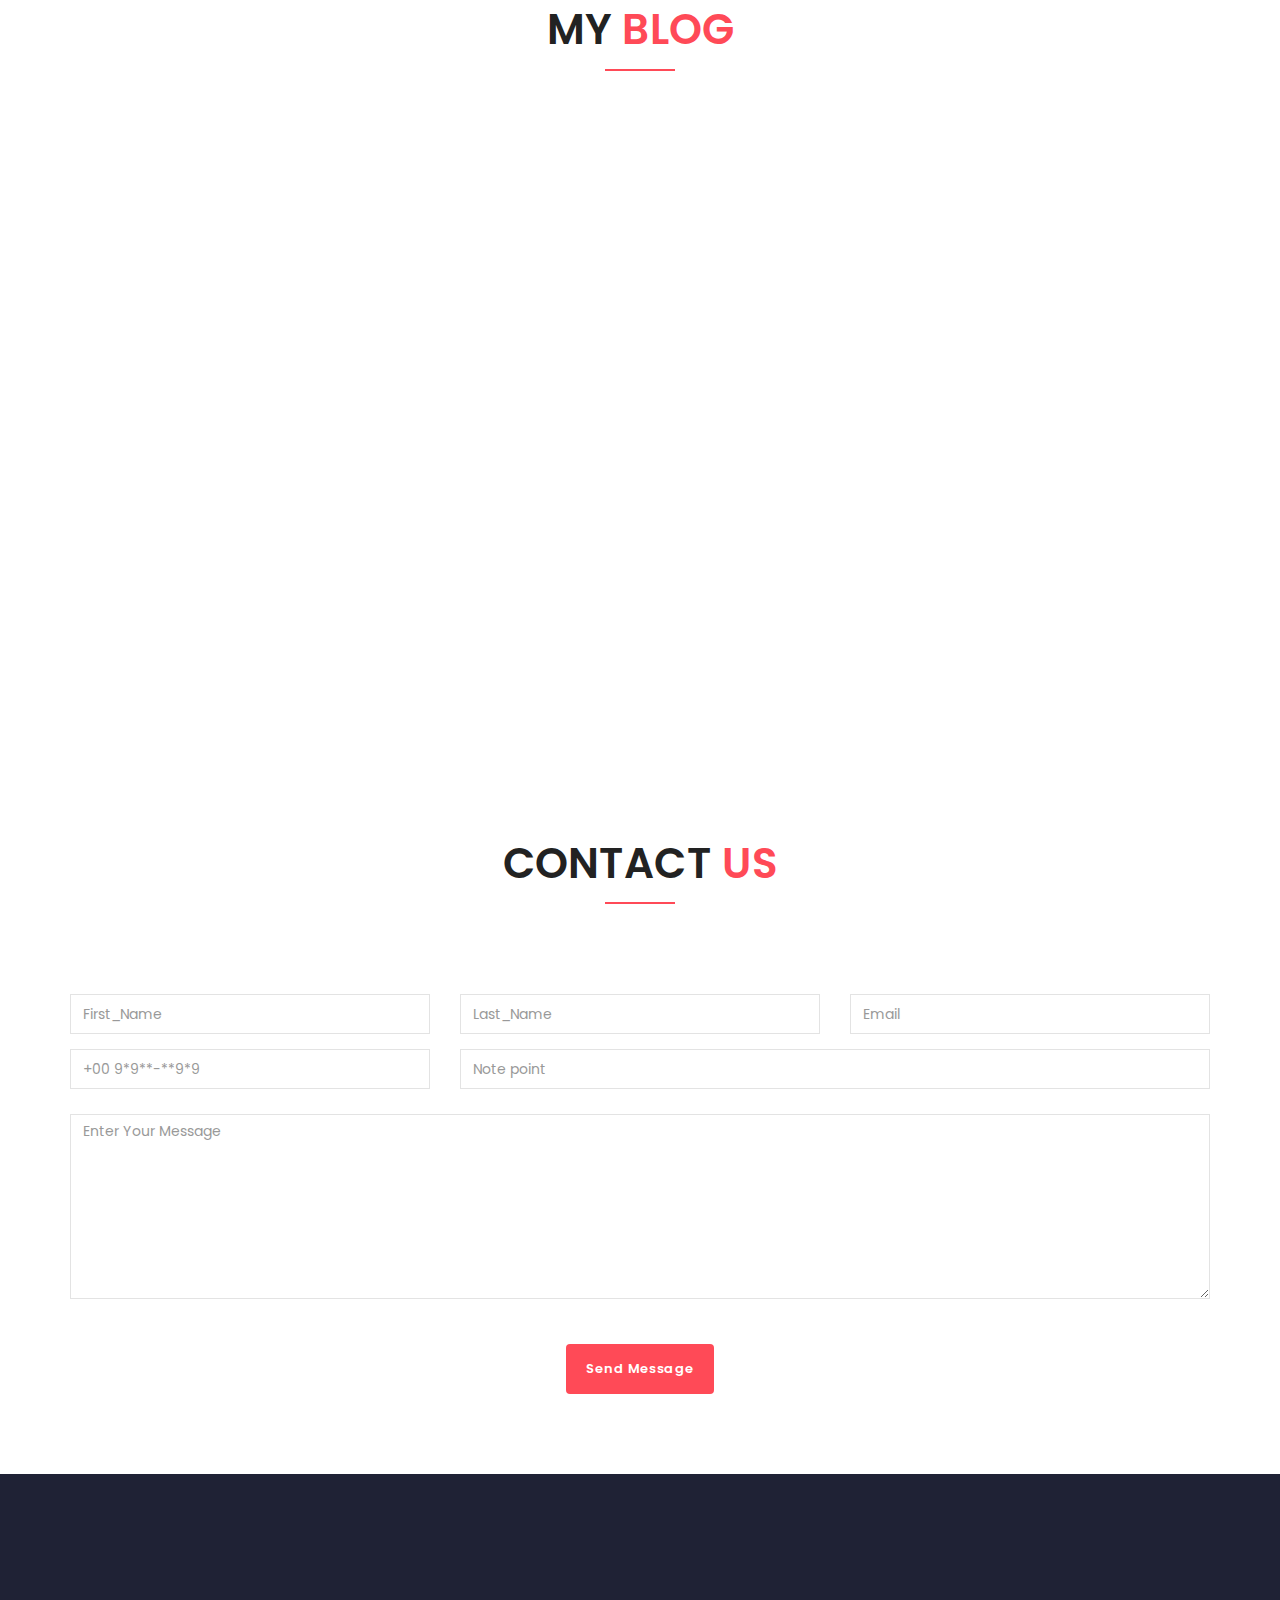
==== commit aaab6b77: "Update index.html" ====
--- a/index.html
+++ b/index.html
@@ -108,9 +108,10 @@
 							<div class="col-md-6 col-sm-6 col-xs-12">
 								<div class="about_content_area wow fadeInRight">
 									<h3>Hello, I'm Subham</h3>					
-									<p>Able Front-end developer with entry-level role in web-development, HTML5 / CSS3, JS, user-nterface design, common
-										skill and creativity. Aiming in contribute to the world of A.I (artificial intelligence) with dedication and innovation of activity
-										participated in the creation of cutting it is solution leveraging AI technology to its fullest potential.</p>
+									<p> Driven front-end developer with skills in HTML5, CSS3, JavaScript, and UI design. 
+										Eager to apply technical expertise and creativity tobuild responsive, user-focused
+										web solutions. Passionate about leveraging AI to enhance user experiences while 
+										continuously growingin web and AI technologie</p>
 									<div class="about_details">
 										<div class="row">
 											<div class="col-md-12">
@@ -149,7 +150,7 @@
 										</div>
 									</div>
 									
-									<a href="images/subham11.pdf" class="btn btn-outline-warning text-center main_btn fadeInRight col-md-8">Download Cv</a>
+									<a href="images/Subham Resume 2024.pdf" class="btn btn-outline-warning text-center main_btn fadeInRight col-md-8">Download Cv</a>
 								</div>
 							</div>
 						</div>
--- a/css/style.css
+++ b/css/style.css
@@ -1,42 +1,6 @@
-/***************************************
-========================================
-
-	Author Name   : Themeplaza
-	This is HTML5 template
-	Template Name : Masud Personal Portfolio Template
-	Version: 1.0
-	
-****************************************
-=======================================/
-
-/* ----------------------------------------------------------------
-
- ==> Table Of Content
-
-	01 Basics
-	02 Buttons
-	03 Header
-	04 Banner
-	05 About
-	06 Service
-	07 cta 
-	08 Works
-	09 Counter
-	10 Resume
-	11 Testimonial
-	12 Blog
-	13 Contact
-	14 Footer
-	15 Top-control
- 
-
----------------------------------------------------------------- */
-
-
-/* ----------------------------------------------------------------
-    [ 01 Start Basics ]
------------------------------------------------------------------*/
-* {
+/* --- 01 Start Basics --- */
+* 
+{
   margin: 0;
   padding: 0;
   -webkit-box-sizing: border-box;
@@ -96,7 +60,9 @@
 .dark_bg{
 	background: #1F2235;
 }
+
 /* START PRELOADER DESIGN */
+
 .preloader {
   position: fixed;
   left: 0;
@@ -243,9 +209,7 @@
 /* END PRELOADER DESIGN */
 
 
-/* ----------------------------------------------------------------
-    [ 15 Start Top-control ]
------------------------------------------------------------------*/
+/* --- 15 Start Top-control --- */
 .topcontrol {
     background: #ff4a57 none repeat scroll 0 0;
     border-radius: 30px;
@@ -269,9 +233,8 @@
     background: #fff;
     color: #ff4a57;
 }
-/* ---------------------------------------------------------------
-    [ End Top-control ]
------------------------------------------------------------------*/
+
+/* --- End Top-control --- */
 
 /* Start Section-Padding */
 .section_padding{
@@ -313,15 +276,12 @@
 }
 /* End Section-Heading */
 
-/* ----------------------------------------------------------------
-    [ End Basics ]
------------------------------------------------------------------*/
-
-
-/* ----------------------------------------------------------------
-    [ 02 Start Buttons ]
------------------------------------------------------------------*/
-/* Start Btn-Style */
+/* --- End Basics --- */
+
+
+/* --- 02 Start Buttons --- */
+
+/* --- Start Btn-Style --- */
 .main_btn {
     color: #fff;
     font-size: 13px;
@@ -343,14 +303,10 @@
 .blog-info .blog_btn {
     padding: 20px 30px;
 }
-/* ----------------------------------------------------------------
-    [ End Buttons ]
------------------------------------------------------------------*/
-
-
-/* ----------------------------------------------------------------
-    [ 03 Start Header ]
------------------------------------------------------------------*/
+/* --- End Buttons ---*/
+
+
+/* ---03 Start Header ---*/
 .navbar-default {
     border: none;
     border-radius: 0;
@@ -432,14 +388,10 @@
 .navbar-default .navbar-toggle:hover,
 .navbar-default .navbar-toggle:focus { background-color: #fff }
 .navbar-default .navbar-toggle .icon-bar { background-color: #ff4a57 }
-/* ----------------------------------------------------------------
-     [ End Header ]
------------------------------------------------------------------*/
-
-
-/* ----------------------------------------------------------------
-     [ 04 Start Banner ]
------------------------------------------------------------------*/
+/* --- End Header --- */
+
+
+/* --- 04 Start Banner --- */
 .main_banner{
 	height: 700px;
 	background-size: cover;
@@ -513,14 +465,10 @@
 .banner-images img{
 	margin: 70px 0px 0px 30px;
 }
-/* ----------------------------------------------------------------
-    [ End Banner ]
------------------------------------------------------------------*/
-
-
-/* ----------------------------------------------------------------
-    [ 05 Start About ]
------------------------------------------------------------------*/
+/* --- End Banner ---*/
+
+
+/* --- 05 Start About ---*/
 .about_image img{
 	padding: 10px 90px 0px 80px;
 }
@@ -573,14 +521,10 @@
 	border-right: 1px solid #ddd;
 }
 
-/* ----------------------------------------------------------------
-    [ End About ]
------------------------------------------------------------------*/
-
-
-/* ----------------------------------------------------------------
-    [ 06 Start Service ]
------------------------------------------------------------------*/
+/* ---End About ---*/
+
+
+/* --- 06 Start Service --- */
 .single-service{
 	border: 1px solid #e3e3e3;
     padding: 40px 30px;
@@ -625,13 +569,9 @@
 .dark_bg .single-service p{
 	color: #fff;
 }
-/* ----------------------------------------------------------------
-    [ End Service ]
------------------------------------------------------------------*/
-
-/* ----------------------------------------------------------------
-    [ 08 Start Works ]
------------------------------------------------------------------*/
+/* --- End Service ---*/
+
+/* --- 08 Start Works ---*/
 .work_filter ul{
 	padding-bottom: 30px;
     list-style: none;
@@ -725,14 +665,10 @@
 .work_content_area:hover a{
 	animation: fadeInDown 700ms ease-in-out;
 }
-/* ----------------------------------------------------------------
-    [ End Works ]
------------------------------------------------------------------*/
-
-
-/* ----------------------------------------------------------------
-    [ 09 Start Counter ]
------------------------------------------------------------------*/
+/* --- End Works ---*/
+
+
+/* --- 09 Start Counter ---*/
 .single_counter{
 	background: #fafafa;
 	box-shadow: 0 1px 30px rgba(255, 255, 255, 0.2);
@@ -759,14 +695,10 @@
 .dark_bg .single_counter h5{
 	color: #fff;
 }
-/* ----------------------------------------------------------------
-    [ End Counter ]
------------------------------------------------------------------*/
-
-
-/* ----------------------------------------------------------------
-    [ 12 Start Blog ]
------------------------------------------------------------------*/
+/* ---End Counter ---*/
+
+
+/* --- 12 Start Blog ---*/
 .single_blog{
 	margin-bottom: 30px;
 }
@@ -840,15 +772,12 @@
 .blog-info .blog_btn:hover{
 	color: #ff4a57;
 }
-/* ----------------------------------------------------------------
-    [ End Blog ]
------------------------------------------------------------------*/
-
-
-
-/* ----------------------------------------------------------------
-    [ 13 Start Contact ]
------------------------------------------------------------------*/
+/* --- End Blog ---*/
+
+
+
+/* --- 13 Start Contact ---*/
+
 .form .form-group input{
 	background: transparent;
 	border-color: #e3e3e3;
@@ -878,14 +807,10 @@
 	border-color: #ff4a57;
 	color: #fff;
 }
-/* ----------------------------------------------------------------
-    [ End Contact ]
------------------------------------------------------------------*/
-
-
-/* ----------------------------------------------------------------
-    [ 14 Start Footer ]
------------------------------------------------------------------*/
+/* ---End Contact ---*/
+
+
+/* --- 14 Start Footer --- */
 .footer {
     padding: 30px 0 20px;
     background: #1F2235;
@@ -893,6 +818,8 @@
 .copy-text p{
 	color: #fff;
 }
-/* ----------------------------------------------------------------
-    [ End Footer ]
------------------------------------------------------------------*/+/* --- End Footer ---*/
+
+
+
+/* --- END --- */
